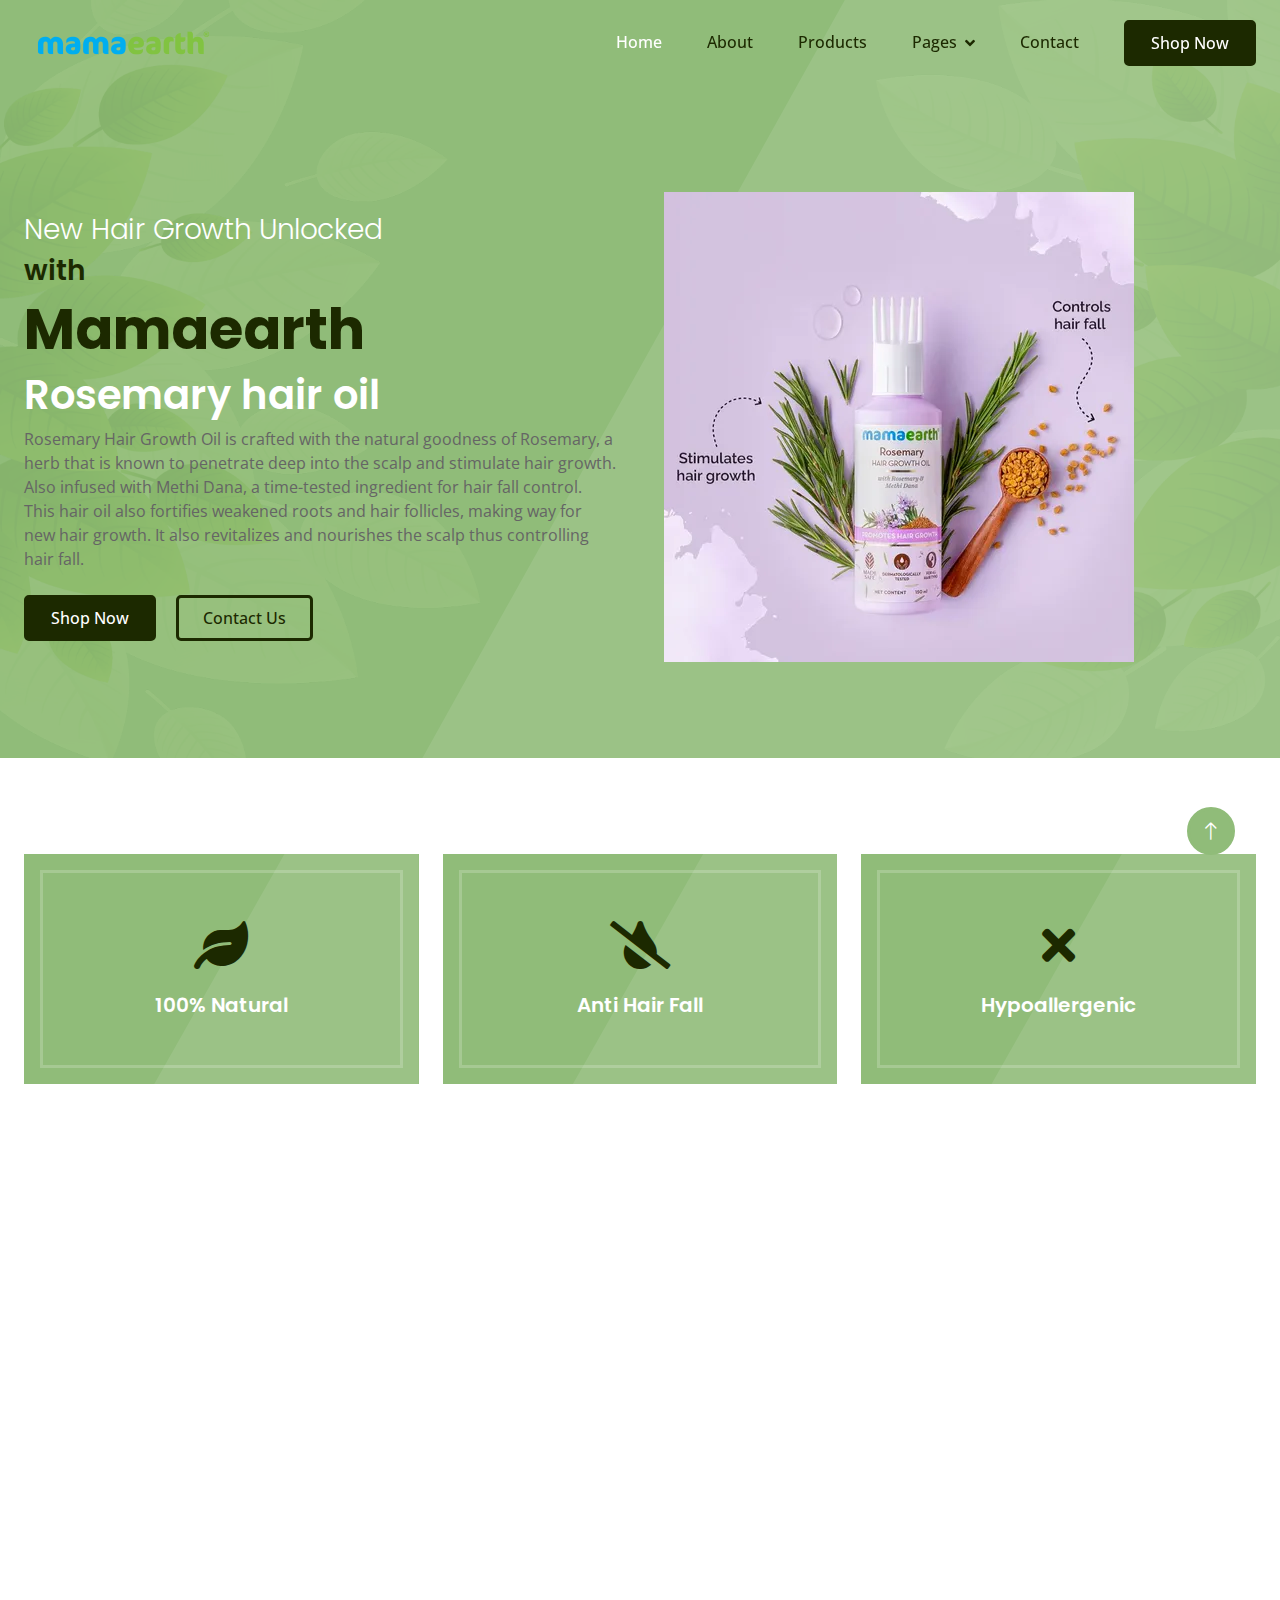
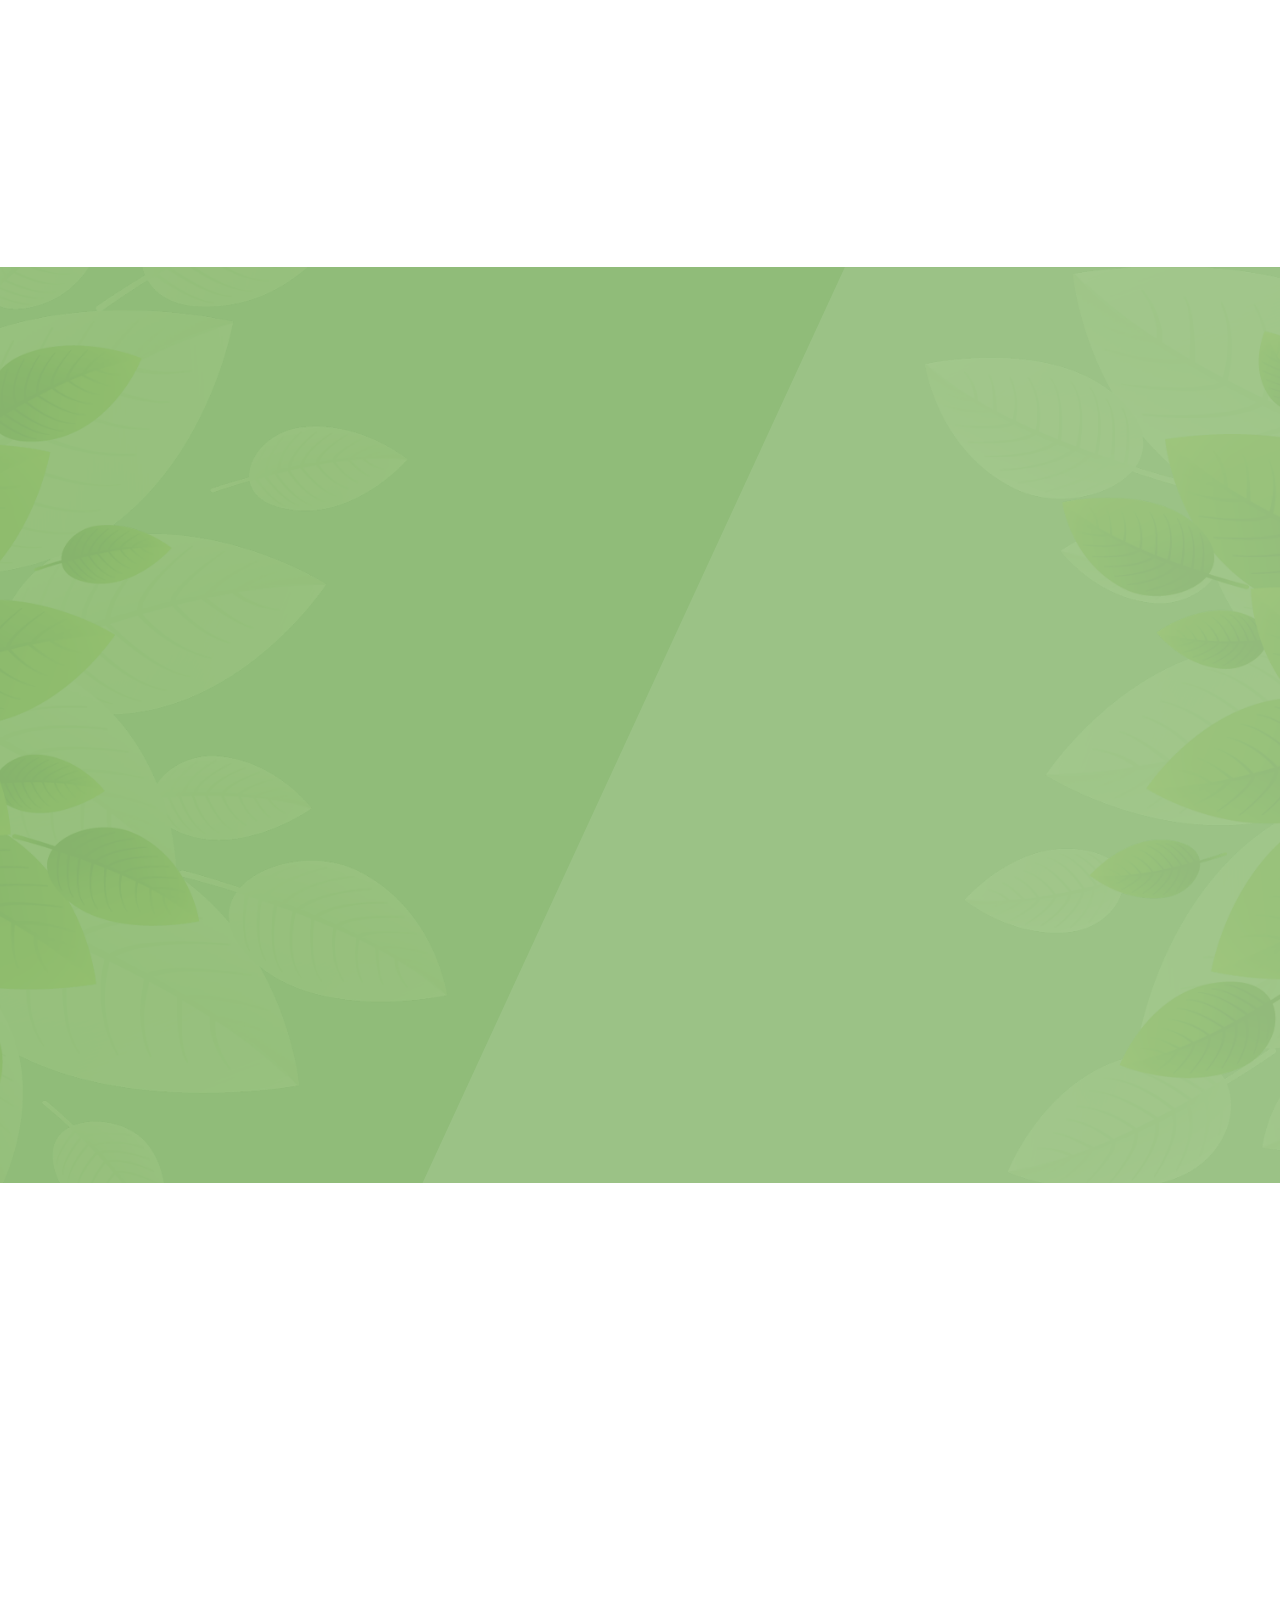
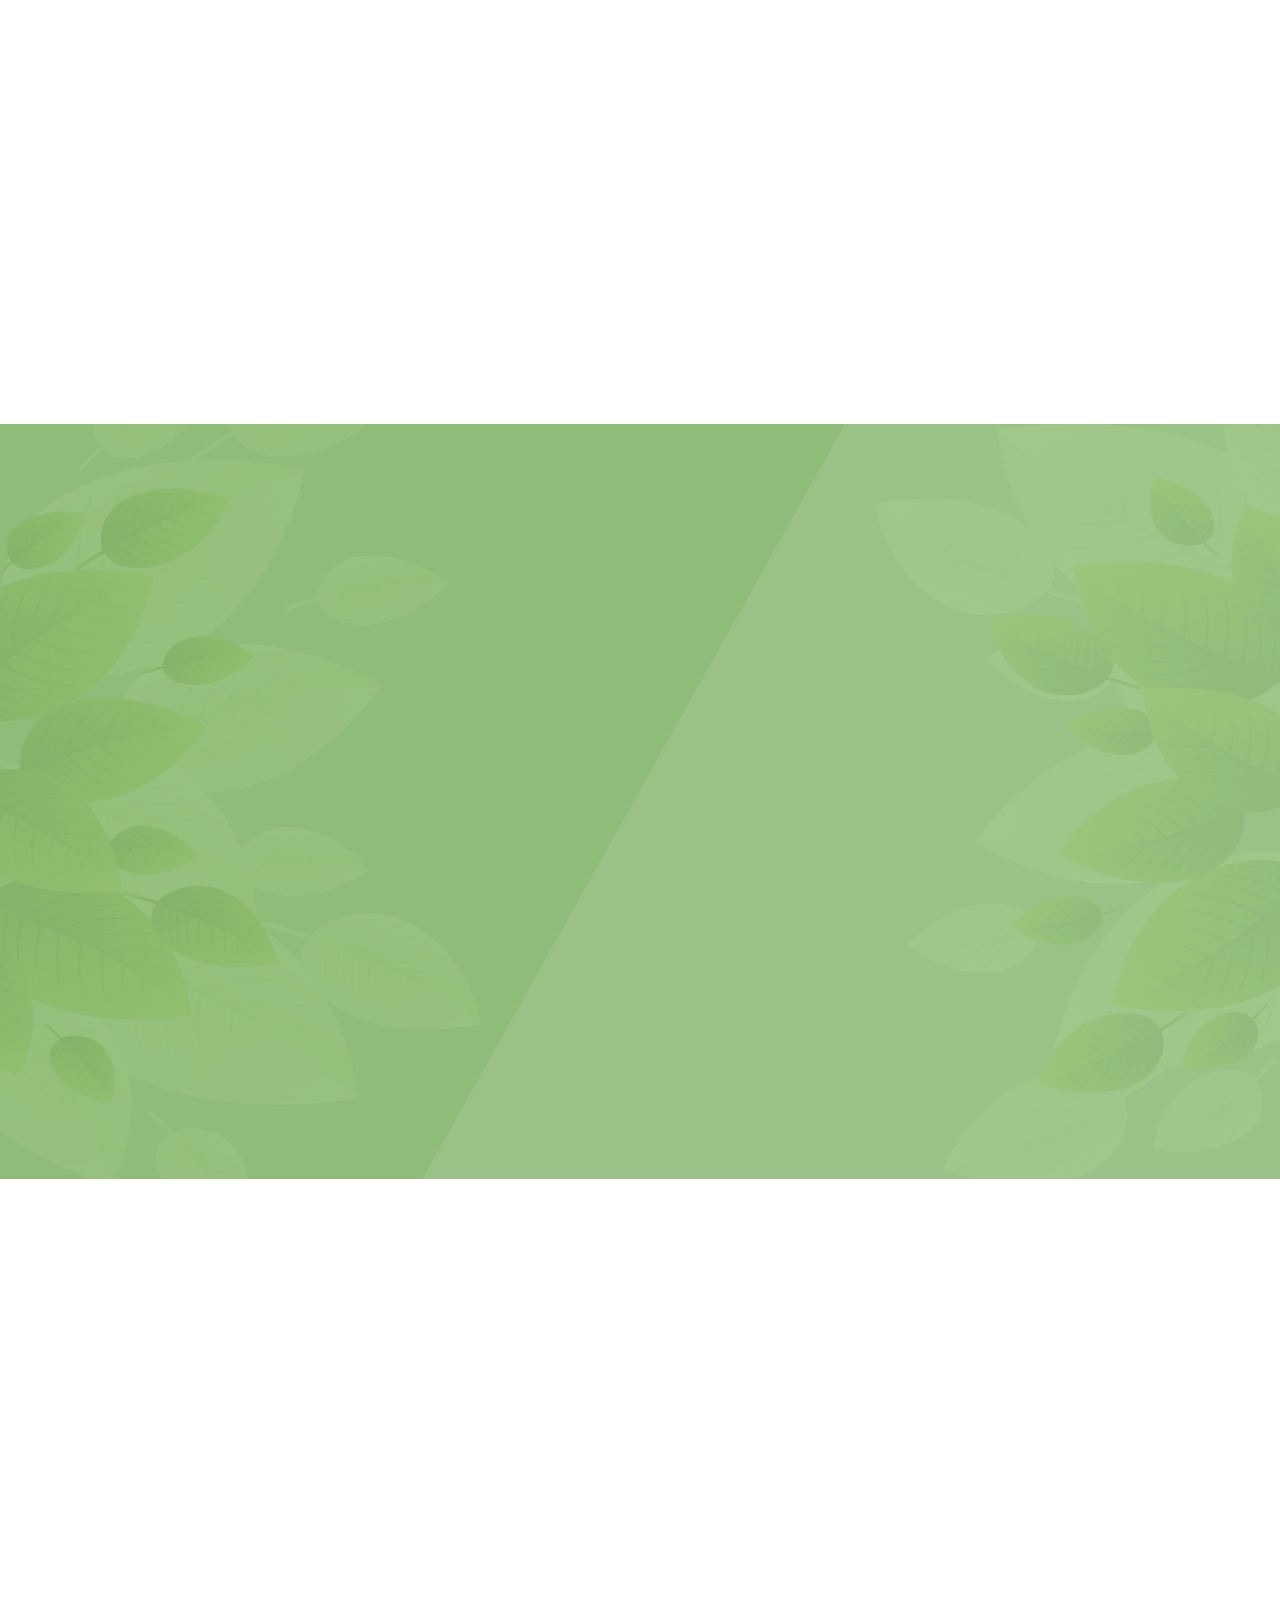
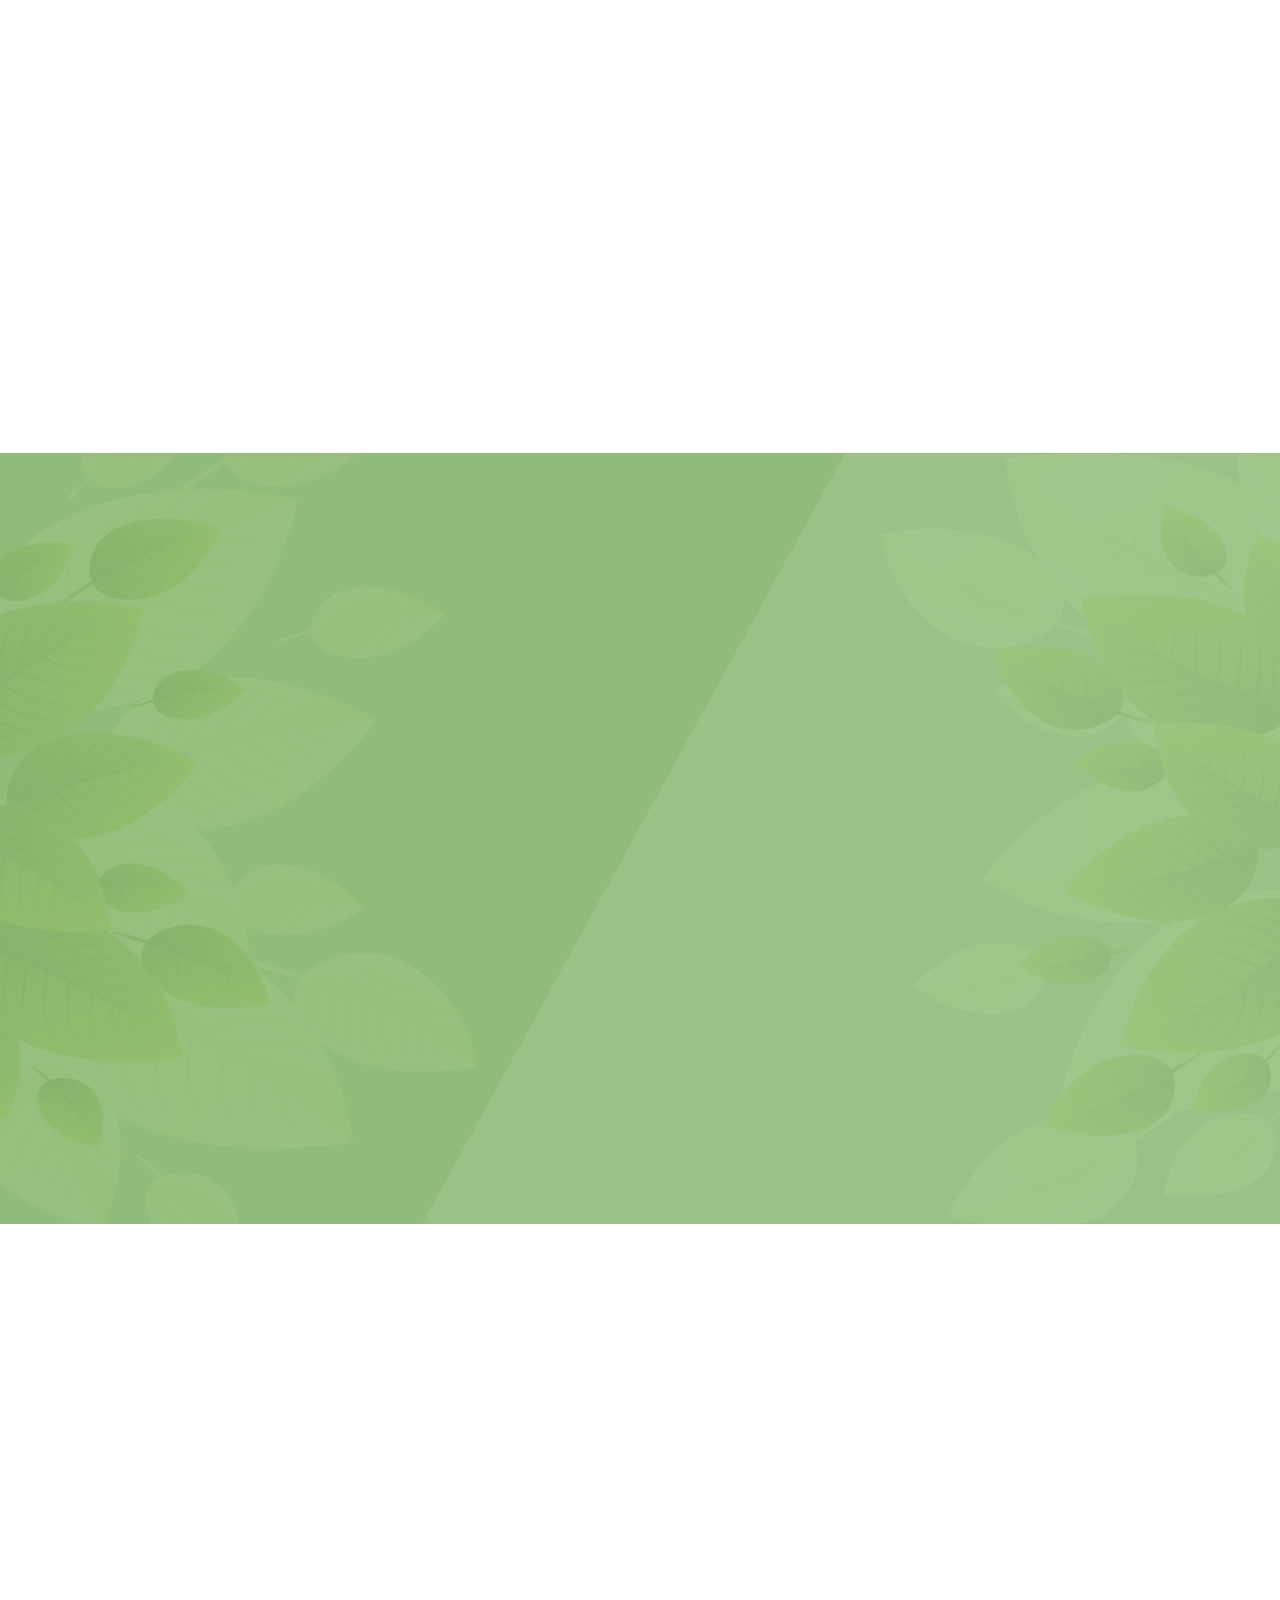
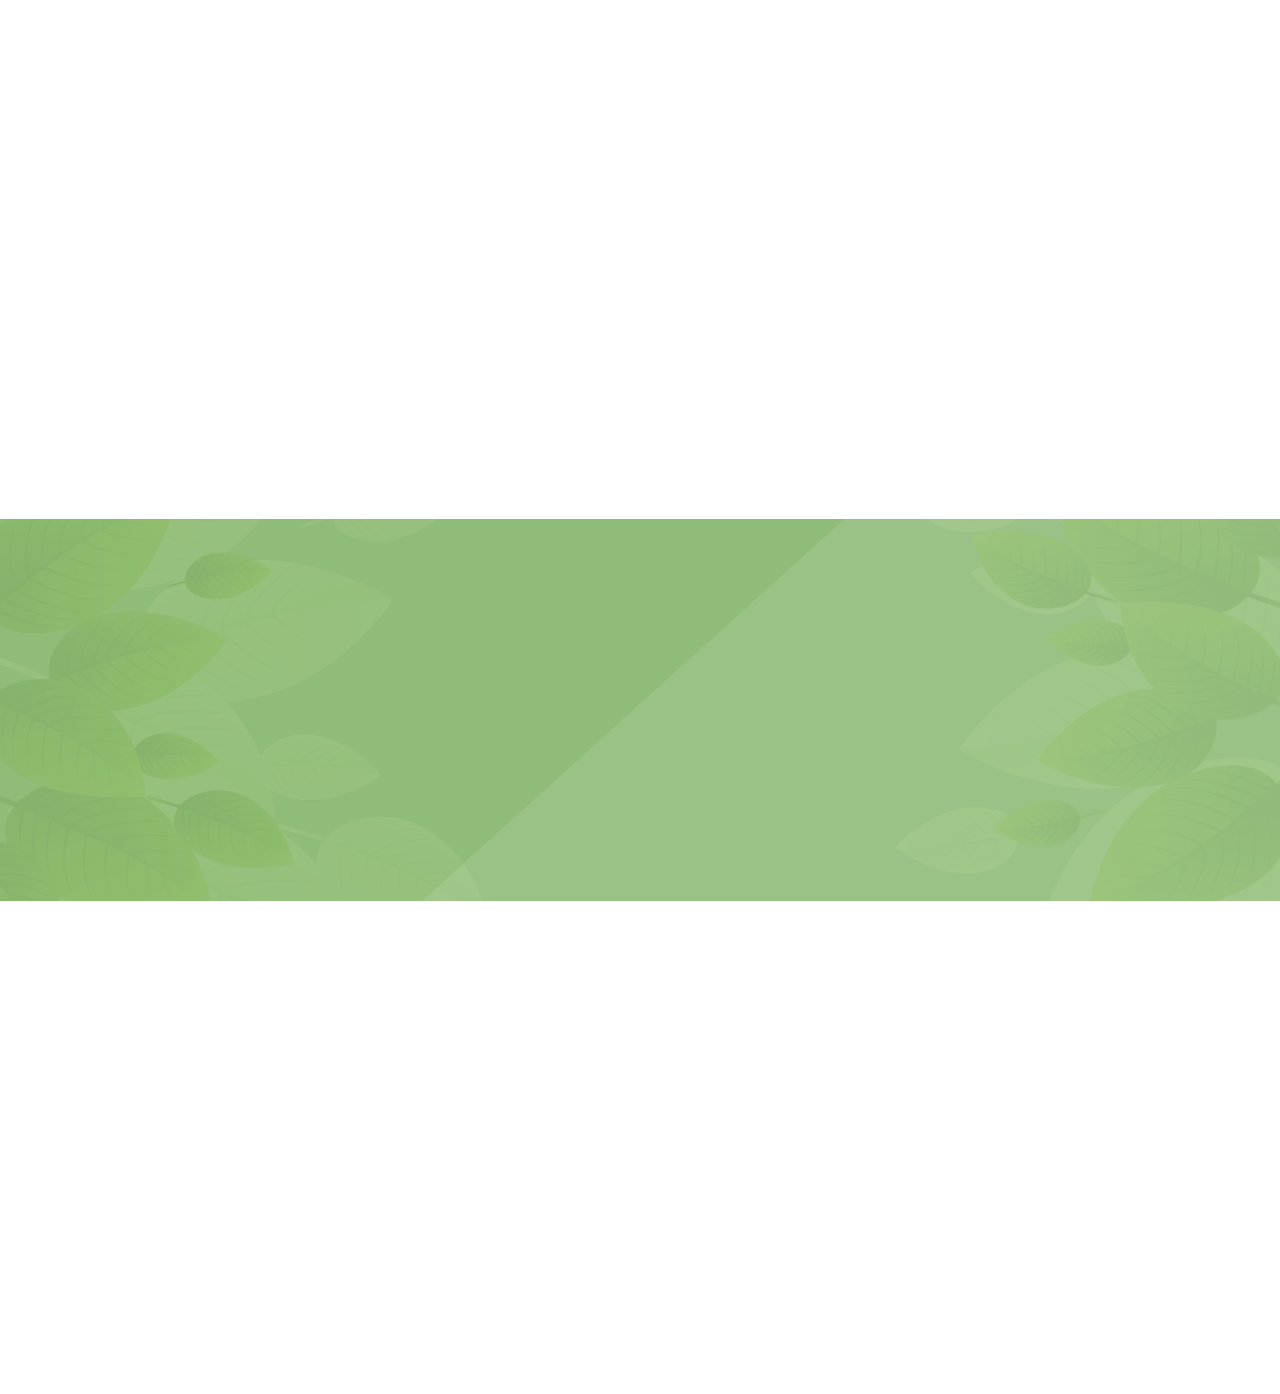
==== hairnic-1.0.0/index.html @ 04c2fad1 "work pending" ====
<!DOCTYPE html>
<html lang="en">

<head>
    <meta charset="utf-8">
    <title>Hairnic - Single Product Website Template</title>
    <meta content="width=device-width, initial-scale=1.0" name="viewport">
    <meta content="" name="keywords">
    <meta content="" name="description">

    <!-- Favicon -->
    <link href="img/favicon.ico" rel="icon">

    <!-- Google Web Fonts -->
    <link rel="preconnect" href="https://fonts.googleapis.com">
    <link rel="preconnect" href="https://fonts.gstatic.com" crossorigin>
    <link
        href="https://fonts.googleapis.com/css2?family=Open+Sans:wght@400;500&family=Poppins:wght@200;600;700&display=swap"
        rel="stylesheet">

    <!-- Icon Font Stylesheet -->
    <link href="https://cdnjs.cloudflare.com/ajax/libs/font-awesome/5.10.0/css/all.min.css" rel="stylesheet">
    <link href="https://cdn.jsdelivr.net/npm/bootstrap-icons@1.4.1/font/bootstrap-icons.css" rel="stylesheet">

    <!-- Libraries Stylesheet -->
    <link href="lib/animate/animate.min.css" rel="stylesheet">
    <link href="lib/owlcarousel/assets/owl.carousel.min.css" rel="stylesheet">

    <!-- Customized Bootstrap Stylesheet -->
    <link href="css/bootstrap.min.css" rel="stylesheet">

    <!-- Template Stylesheet -->
    <link href="css/style.css" rel="stylesheet">
</head>

<body>
    <!-- Spinner Start -->
    <div id="spinner"
        class="show bg-white position-fixed translate-middle w-100 vh-100 top-50 start-50 d-flex align-items-center justify-content-center">
        <div class="spinner-grow text-primary" style="width: 3rem; height: 3rem;" role="status">
            <span class="sr-only">Loading...</span>
        </div>
    </div>
    <!-- Spinner End -->


    <!-- Navbar Start -->
    <div class="container-fluid sticky-top">
        <div class="container">
            <nav class="navbar navbar-expand-lg  p-0">
                <a href="index.html" class="navbar-brand">
                    <img src="mamaearth.png" alt="">
                </a>
                <button type="button" class="navbar-toggler ms-auto me-0" data-bs-toggle="collapse"
                    data-bs-target="#navbarCollapse">
                    <span class="navbar-toggler-icon"></span>
                </button>
                <div class="collapse navbar-collapse" id="navbarCollapse">
                    <div class="navbar-nav ms-auto">
                        <a href="index.html" class="nav-item nav-link active">Home</a>
                        <a href="about.html" class="nav-item nav-link">About</a>
                        <a href="product.html" class="nav-item nav-link">Products</a>
                        <div class="nav-item dropdown">
                            <a href="#" class="nav-link dropdown-toggle" data-bs-toggle="dropdown">Pages</a>
                            <div class="dropdown-menu bg-light mt-2">
                                <a href="feature.html" class="dropdown-item">Features</a>
                                <a href="how-to-use.html" class="dropdown-item">How To Use</a>
                                <a href="testimonial.html" class="dropdown-item">Testimonial</a>
                                <a href="blog.html" class="dropdown-item">Blog Articles</a>
                                <a href="404.html" class="dropdown-item">404 Page</a>
                            </div>
                        </div>
                        <a href="contact.html" class="nav-item nav-link">Contact</a>
                    </div>
                    <a href="" class="btn btn-dark py-2 px-4 d-none d-lg-inline-block">Shop Now</a>
                </div>
            </nav>
        </div>
    </div>
    <!-- Navbar End -->


    <!-- Hero Start -->
    <div class="container-fluid bg-primary hero-header mb-5">
        <div class="container">
            <div class="row g-5 align-items-center">
                <div class="col-lg-6 text-center text-lg-start">
                    <h3 class="fw-light text-white animated slideInRight">New Hair Growth Unlocked</h3>
                    <h3>with</h3>
                    <h1 class="display-4 text-dark animated slideInRight">Mamaearth <span class="fw-light text-dark"></span> <br>  </h1>
                    <h1 class="text-white">Rosemary hair oil</h1>
                    <p class="text-secondary mb-4 animated slideInRight">Rosemary Hair Growth Oil is crafted with the natural goodness of Rosemary, a herb that is known to penetrate deep into the scalp and stimulate hair growth. Also infused with Methi Dana, a time-tested ingredient for hair fall control. This hair oil also fortifies weakened roots and hair follicles, making way for new hair growth. It also revitalizes and nourishes the scalp thus controlling hair fall.</p>
                    <a href="" class="btn btn-dark py-2 px-4 me-3 animated slideInRight">Shop Now</a>
                    <a href="" class="btn btn-outline-dark py-2 px-4 animated slideInRight">Contact Us</a>
                </div>
                <div class="col-lg-6">
                    <img class="img-fluid animated pulse infinite" src="me2.webp" alt="">
                </div>
            </div>
        </div>
    </div>
    <!-- Hero End -->


    <!-- Feature Start -->
    <div class="container-fluid py-5">
        <div class="container">
            <div class="row g-4">
                <div class="col-lg-4 wow fadeIn" data-wow-delay="0.1s">
                    <div class="feature-item position-relative bg-primary text-center p-3">
                        <div class="border py-5 px-3">
                            <i class="fa fa-leaf fa-3x text-dark mb-4"></i>
                            <h5 class="text-white mb-0">100% Natural</h5>
                        </div>
                    </div>
                </div>
                <div class="col-lg-4 wow fadeIn" data-wow-delay="0.3s">
                    <div class="feature-item position-relative bg-primary text-center p-3">
                        <div class="border py-5 px-3">
                            <i class="fa fa-tint-slash fa-3x text-dark mb-4"></i>
                            <h5 class="text-white mb-0">Anti Hair Fall</h5>
                        </div>
                    </div>
                </div>
                <div class="col-lg-4 wow fadeIn" data-wow-delay="0.5s">
                    <div class="feature-item position-relative bg-primary text-center p-3">
                        <div class="border py-5 px-3">
                            <i class="fa fa-times fa-3x text-dark mb-4"></i>
                            <h5 class="text-white mb-0">Hypoallergenic</h5>
                        </div>
                    </div>
                </div>
            </div>
        </div>
    </div>
    <!-- Feature End -->


    <!-- About Start -->
    <div class="container-fluid py-5">
        <div class="container">
            <div class="row g-5 align-items-center">
                <div class="col-lg-6 wow fadeIn" data-wow-delay="0.1s">
                    <img class="img-fluid animated pulse infinite" src="me3.webp">
                </div>
                <div class="col-lg-6 wow fadeIn" data-wow-delay="0.5s">
                    <h1 class="text-primary mb-4">Healthy Hair <span class="fw-light text-dark">Is A Symbol Of Our
                            Beauty</span></h1>
                    <p class="mb-4"> Meet <b>Mamaearth Rosemary Hair Growth Oil,</b>which promotes hair growth & strengthens weakened hair follicles, while also controlling hair fall.
                        Rosemary Hair Growth Oil is crafted with the natural goodness of Rosemary, a herb that is known to penetrate deep into the scalp and stimulate hair growth. Also infused with Methi Dana, a time-tested ingredient for hair fall control. <br> This hair oil also fortifies weakened roots and hair follicles, making way for new hair growth. It also revitalizes and nourishes the scalp thus controlling hair fall.
                        That’s not all, the Rosemary Hair Growth Oil also comes packed with Curry Leaves Bhringraj, two natural ingredients that are known to replenish your hair with essential nutrients such as proteins, amino acids, and antioxidants. 
                       </p>
                    <p class="mb-4">The result? Enhanced hair growth and a fuller hairline in no time!</p>
                    <p class="mb-4">The best part? This hair oil is also Made Safe Certified which means it is free of toxins or harmful chemicals</p>
                    <a class="btn btn-primary py-2 px-4" href="">Shop Now</a>
                </div>
            </div>
        </div>
    </div>
    <!-- About End -->


    <!-- Deal Start -->
    <div class="container-fluid deal bg-primary my-5 py-5">
        <div class="container py-5">
            <div class="row g-5 align-items-center">
                <div class="col-lg-6 wow fadeIn" data-wow-delay="0.1s">
                    <img class="img-fluid animated pulse infinite" src="mecombo.avif">
                </div>
                <div class="col-lg-6 wow fadeIn" data-wow-delay="0.5s">
                    <div class="bg-white text-center p-4">
                        <div class="border p-4">
                            <p class="mb-2">Natural & Organic Shampoo</p>
                            <h2 class="fw-bold text-uppercase mb-4">Deals of the Day<br> Combo Offer</h2>
                            <h1 class="display-4 text-primary mb-4">₹684</h1>
                            <h5>Rosemary Anti-hairfall shampoo and Rosemary hair growth oil</h5>
                            <p class="mb-4"> Meet Mamaearth Rosemary Hair Growth Combo which helps stimulate hair growth & strengthens weakened hair follicles, while also controlling hair fall. Crafted with the natural goodness of Rosemary, a herb that is known to penetrate deep into the scalp and stimulate hair growth, this combo helps regrow hair naturally.  Also infused with Methi Dana, a time-tested ingredient for hair fall control, this combo also fortifies weakened roots and hair follicles, keeping hair fall in check.This combo is also Made Safe Certified which means it is free of toxins or harmful chemicals.</p>
                            <div class="row g-0 cdt mb-4">
                                <div class="col-3">
                                    <h1 class="display-6" id="cdt-days"></h1>
                                </div>
                                <div class="col-3">
                                    <h1 class="display-6" id="cdt-hours"></h1>
                                </div>
                                <div class="col-3">
                                    <h1 class="display-6" id="cdt-minutes"></h1>
                                </div>
                                <div class="col-3">
                                    <h1 class="display-6" id="cdt-seconds"></h1>
                                </div>
                            </div>
                            <a class="btn btn-primary py-2 px-4" href="">Shop Now</a>
                        </div>
                    </div>
                </div>
            </div>
        </div>
    </div>
    <!-- Deal End -->


    <!-- Feature Start -->
    <div class="container-fluid py-5">
        <div class="container">
            <div class="mx-auto text-center wow fadeIn" data-wow-delay="0.1s" style="max-width: 600px;">
                <h1 class="text-primary mb-3"><span class="fw-light text-dark">Best Benefits Of Our</span> Products</h1>
                <p class="mb-5">
                    Mamaearth has a diverse range of toxin-free skin and hair care products to incorporate skincare into your daily routine. We believe in delivering products which are gentle as well as hardworking. In this attempt, we make sure we use the best available ingredients (natural, plant-based or manmade) which are both certified safe as well as efficacious in getting the job done..</p>
            </div>
            <div class="row g-4 align-items-center">
                <div class="col-lg-4 wow fadeIn" data-wow-delay="0.3s">
                    <div class="row g-5">
                        <div class="col-12 d-flex">
                            <div class="btn-square rounded-circle border flex-shrink-0"
                                style="width: 80px; height: 80px;">
                                <i class="fa fa-check fa-2x text-primary"></i>
                            </div>
                            <div class="ps-3">
                                <h5>Natural & Organic</h5>
                                <hr class="w-25 bg-primary my-2">
                                <span> we make sure we use the best available ingredients (natural, plant-based or manmade).</span>
                            </div>
                        </div>
                        <div class="col-12 d-flex">
                            <div class="btn-square rounded-circle border flex-shrink-0"
                                style="width: 80px; height: 80px;">
                                <i class="fa fa-check fa-2x text-primary"></i>
                            </div>
                            <div class="ps-3">
                                <h5>Safety</h5>
                                <hr class="w-25 bg-primary my-2">
                                <span>We have a stringent set of super safe standards which you can read about in detail here.</span>
                            </div>
                        </div>
                        <div class="col-12 d-flex">
                            <div class="btn-square rounded-circle border flex-shrink-0"
                                style="width: 80px; height: 80px;">
                                <i class="fa fa-check fa-2x text-primary"></i>
                            </div>
                            <div class="ps-3">
                                <h5>Honesty</h5>
                                <hr class="w-25 bg-primary my-2">
                                <span>Mamaearth, products evolve with an honest and transparent system.</span>
                            </div>
                        </div>
                    </div>
                </div>
                <div class="col-lg-4 wow fadeIn" data-wow-delay="0.1s">
                    <img class="img-fluid animated pulse infinite" src="l2y7ze8p669mr385bfsrnhx5evuk.jpeg">
                </div>
                <div class="col-lg-4 wow fadeIn" data-wow-delay="0.5s">
                    <div class="row g-5">
                        <div class="col-12 d-flex">
                            <div class="btn-square rounded-circle border flex-shrink-0"
                                style="width: 80px; height: 80px;">
                                <i class="fa fa-check fa-2x text-primary"></i>
                            </div>
                            <div class="ps-3">
                                <h5>No Internal Side Effect</h5>
                                <hr class="w-25 bg-primary my-2">
                                <span>We make sure, our products go through all the required tests and meet the safety.</span>
                            </div>
                        </div>
                        <div class="col-12 d-flex">
                            <div class="btn-square rounded-circle border flex-shrink-0"
                                style="width: 80px; height: 80px;">
                                <i class="fa fa-check fa-2x text-primary"></i>
                            </div>
                            <div class="ps-3">
                                <h5>No Skin Irritation</h5>
                                <hr class="w-25 bg-primary my-2">
                    
                            </div>
                        </div>
                        <div class="col-12 d-flex">
                            <div class="btn-square rounded-circle border flex-shrink-0"
                                style="width: 80px; height: 80px;">
                                <i class="fa fa-check fa-2x text-primary"></i>
                            </div>
                            <div class="ps-3">
                                <h5>No Artificial Smell</h5>
                                <hr class="w-25 bg-primary my-2">
                                <span> we make sure we use the best available ingredients (natural, plant-based or manmade)</span>
                            </div>
                        </div>
                    </div>
                </div>
            </div>
        </div>
    </div>
    <!-- Feature End -->


    <!-- How To Use Start -->
    <div class="container-fluid how-to-use bg-primary my-5 py-5">
        <div class="container text-white py-5">
            <div class="mx-auto text-center wow fadeIn" data-wow-delay="0.1s" style="max-width: 600px;">
                <h1 class="text-white mb-3"><span class="fw-light text-dark" >We Plant Goodness
                    </span> <br> 509491

                    <span class="fw-light text-dark"><br> Every time you buy from us,
                        we plant more trees</span></h1>
                <p class="mb-5">Small good actions leads to big changes.
                    Choose goodness by ordering from the mamaearth app or website
                    and we will plant a tree for you.</p>
            </div>
            <div class="row g-5">
                <div class="col-lg-4 text-center wow fadeIn" data-wow-delay="0.1s">
                    <div class="btn-square rounded-circle border mx-auto mb-4" style="width: 120px; height: 120px;">
                        <i class="fa fa-home fa-3x text-dark"></i>
                    </div>
                    <h5 class="text-white">Wash Hair With Water</h5>
                    <hr class="w-25 bg-light my-2 mx-auto">
                    <span>Lorem ipsum dolor sit amet, consectetur adipiscing elit. Duis aliquet, erat non malesuada consequat.</span>
                </div>
                <div class="col-lg-4 text-center wow fadeIn" data-wow-delay="0.3s">
                    <div class="btn-square rounded-circle border mx-auto mb-4" style="width: 120px; height: 120px;">
                        <i class="fa fa-home fa-3x text-dark"></i>
                    </div>
                    <h5 class="text-white">Apply Shampoo On Hair</h5>
                    <hr class="w-25 bg-light my-2 mx-auto">
                    <span>Lorem ipsum dolor sit amet, consectetur adipiscing elit. Duis aliquet, erat non malesuada consequat.</span>
                </div>
                <div class="col-lg-4 text-center wow fadeIn" data-wow-delay="0.5s">
                    <div class="btn-square rounded-circle border mx-auto mb-4" style="width: 120px; height: 120px;">
                        <i class="fa fa-home fa-3x text-dark"></i>
                    </div>
                    <h5 class="text-white">Wait 5 Mins And Wash</h5>
                    <hr class="w-25 bg-light my-2 mx-auto">
                    <span>Lorem ipsum dolor sit amet, consectetur adipiscing elit. Duis aliquet, erat non malesuada consequat.</span>
                </div>
            </div>
        </div>
    </div>
    <!-- How To Use End -->


    <!-- Product Start -->
    <div class="container-fluid py-5">
        <div class="container">
            <div class="mx-auto text-center wow fadeIn" data-wow-delay="0.1s" style="max-width: 600px;">
                <h1 class="text-primary mb-3"><span class="fw-light text-dark">Our Natural</span> Hair Products</h1>
                <p class="mb-5">Lorem ipsum dolor sit amet, consectetur adipiscing elit. Duis aliquet, erat non malesuada consequat, nibh erat tempus risus.</p>
            </div>
            <div class="row g-4">
                <div class="col-md-6 col-lg-3 wow fadeIn" data-wow-delay="0.1s">
                    <div class="product-item text-center border h-100 p-4">
                        <img class="img-fluid mb-4" src="img/product-1.png" alt="">
                        <div class="mb-2">
                            <small class="fa fa-star text-primary"></small>
                            <small class="fa fa-star text-primary"></small>
                            <small class="fa fa-star text-primary"></small>
                            <small class="fa fa-star text-primary"></small>
                            <small class="fa fa-star text-primary"></small>
                            <small>(99)</small>
                        </div>
                        <a href="" class="h6 d-inline-block mb-2">Hair Shining Shampoo</a>
                        <h5 class="text-primary mb-3">$99.99</h5>
                        <a href="" class="btn btn-outline-primary px-3">Add To Cart</a>
                    </div>
                </div>
                <div class="col-md-6 col-lg-3 wow fadeIn" data-wow-delay="0.3s">
                    <div class="product-item text-center border h-100 p-4">
                        <img class="img-fluid mb-4" src="img/product-2.png" alt="">
                        <div class="mb-2">
                            <small class="fa fa-star text-primary"></small>
                            <small class="fa fa-star text-primary"></small>
                            <small class="fa fa-star text-primary"></small>
                            <small class="fa fa-star text-primary"></small>
                            <small class="fa fa-star text-primary"></small>
                            <small>(99)</small>
                        </div>
                        <a href="" class="h6 d-inline-block mb-2">Anti-dandruff Shampoo</a>
                        <h5 class="text-primary mb-3">$99.99</h5>
                        <a href="" class="btn btn-outline-primary px-3">Add To Cart</a>
                    </div>
                </div>
                <div class="col-md-6 col-lg-3 wow fadeIn" data-wow-delay="0.5s">
                    <div class="product-item text-center border h-100 p-4">
                        <img class="img-fluid mb-4" src="img/product-1.png" alt="">
                        <div class="mb-2">
                            <small class="fa fa-star text-primary"></small>
                            <small class="fa fa-star text-primary"></small>
                            <small class="fa fa-star text-primary"></small>
                            <small class="fa fa-star text-primary"></small>
                            <small class="fa fa-star text-primary"></small>
                            <small>(99)</small>
                        </div>
                        <a href="" class="h6 d-inline-block mb-2">Anti Hair Fall Shampoo</a>
                        <h5 class="text-primary mb-3">$99.99</h5>
                        <a href="" class="btn btn-outline-primary px-3">Add To Cart</a>
                    </div>
                </div>
                <div class="col-md-6 col-lg-3 wow fadeIn" data-wow-delay="0.7s">
                    <div class="product-item text-center border h-100 p-4">
                        <img class="img-fluid mb-4" src="img/product-2.png" alt="">
                        <div class="mb-2">
                            <small class="fa fa-star text-primary"></small>
                            <small class="fa fa-star text-primary"></small>
                            <small class="fa fa-star text-primary"></small>
                            <small class="fa fa-star text-primary"></small>
                            <small class="fa fa-star text-primary"></small>
                            <small>(99)</small>
                        </div>
                        <a href="" class="h6 d-inline-block mb-2">Hair Growing Shampoo</a>
                        <h5 class="text-primary mb-3">$99.99</h5>
                        <a href="" class="btn btn-outline-primary px-3">Add To Cart</a>
                    </div>
                </div>
            </div>
        </div>
    </div>
    <!-- Product End -->


    <!-- Testimonial Start -->
    <div class="container-fluid testimonial bg-primary my-5 py-5">
        <div class="container text-white py-5">
            <div class="mx-auto text-center wow fadeIn" data-wow-delay="0.1s" style="max-width: 600px;">
                <h1 class="text-white mb-3">Our Customer Said <span class="fw-light text-dark">About Our Natural Shampoo</span></h1>
                <p class="mb-5">Lorem ipsum dolor sit amet, consectetur adipiscing elit. Duis aliquet, erat non malesuada consequat, nibh erat tempus risus.</p>
            </div>
            <div class="row justify-content-center">
                <div class="col-lg-8">
                    <div class="owl-carousel testimonial-carousel wow fadeIn" data-wow-delay="0.1s">
                        <div class="testimonial-item text-center" data-dot="1">
                            <img class="img-fluid border p-2" src="img/testimonial-1.jpg" alt="">
                            <h5 class="fw-light lh-base text-white">Lorem ipsum dolor sit amet, consectetur adipiscing elit. Duis aliquet, erat non malesuada consequat, nibh erat tempus risus, vitae porttitor purus nisl vitae purus. Praesent tristique odio ut rutrum pellentesque. Fusce eget molestie est, at rutrum est. Nullam scelerisque libero nunc, vitae ullamcorper elit volutpat ut.</h5>
                            <h5 class="mb-1">Client Name</h5>
                            <h6 class="fw-light text-white fst-italic mb-0">Profession</h6>
                        </div>
                        <div class="testimonial-item text-center" data-dot="2">
                            <img class="img-fluid border p-2" src="img/testimonial-2.jpg" alt="">
                            <h5 class="fw-light lh-base text-white">Lorem ipsum dolor sit amet, consectetur adipiscing elit. Duis aliquet, erat non malesuada consequat, nibh erat tempus risus, vitae porttitor purus nisl vitae purus. Praesent tristique odio ut rutrum pellentesque. Fusce eget molestie est, at rutrum est. Nullam scelerisque libero nunc, vitae ullamcorper elit volutpat ut.</h5>
                            <h5 class="mb-1">Client Name</h5>
                            <h6 class="fw-light text-white fst-italic mb-0">Profession</h6>
                        </div>
                        <div class="testimonial-item text-center" data-dot="3">
                            <img class="img-fluid border p-2" src="img/testimonial-3.jpg" alt="">
                            <h5 class="fw-light lh-base text-white">Lorem ipsum dolor sit amet, consectetur adipiscing elit. Duis aliquet, erat non malesuada consequat, nibh erat tempus risus, vitae porttitor purus nisl vitae purus. Praesent tristique odio ut rutrum pellentesque. Fusce eget molestie est, at rutrum est. Nullam scelerisque libero nunc, vitae ullamcorper elit volutpat ut.</h5>
                            <h5 class="mb-1">Client Name</h5>
                            <h6 class="fw-light text-white fst-italic mb-0">Profession</h6>
                        </div>
                    </div>
                </div>
            </div>
        </div>
    </div>
    <!-- Testimonial End -->


    <!-- Blog Start -->
    <div class="container-fluid py-5">
        <div class="container">
            <div class="mx-auto text-center wow fadeIn" data-wow-delay="0.1s" style="max-width: 600px;">
                <h1 class="text-primary mb-3"><span class="fw-light text-dark">From Our</span> Blog Articles</h1>
                <p class="mb-5">Lorem ipsum dolor sit amet, consectetur adipiscing elit. Duis aliquet, erat non malesuada consequat, nibh erat tempus risus.</p>
            </div>
            <div class="row g-4">
                <div class="col-md-6 col-lg-4 wow fadeIn" data-wow-delay="0.1s">
                    <div class="blog-item border h-100 p-4">
                        <img class="img-fluid mb-4" src="img/blog-1.jpg" alt="">
                        <a href="" class="h5 lh-base d-inline-block">Foods that are good for your hair growing</a>
                        <div class="d-flex text-black-50 mb-2">
                            <div class="pe-3">
                                <small class="fa fa-eye me-1"></small>
                                <small>9999 Views</small>
                            </div>
                            <div class="pe-3">
                                <small class="fa fa-comments me-1"></small>
                                <small>9999 Comments</small>
                            </div>
                        </div>
                        <p class="mb-4">Lorem ipsum dolor sit amet, consectetur adipiscing elit. Duis aliquet, erat non malesuada consequat.</p>
                        <a href="" class="btn btn-outline-primary px-3">Read More</a>
                    </div>
                </div>
                <div class="col-md-6 col-lg-4 wow fadeIn" data-wow-delay="0.3s">
                    <div class="blog-item border h-100 p-4">
                        <img class="img-fluid mb-4" src="img/blog-2.jpg" alt="">
                        <a href="" class="h5 lh-base d-inline-block">How to take care of hair naturally</a>
                        <div class="d-flex text-black-50 mb-2">
                            <div class="pe-3">
                                <small class="fa fa-eye me-1"></small>
                                <small>9999 Views</small>
                            </div>
                            <div class="pe-3">
                                <small class="fa fa-comments me-1"></small>
                                <small>9999 Comments</small>
                            </div>
                        </div>
                        <p class="mb-4">Lorem ipsum dolor sit amet, consectetur adipiscing elit. Duis aliquet, erat non malesuada consequat.</p>
                        <a href="" class="btn btn-outline-primary px-3">Read More</a>
                    </div>
                </div>
                <div class="col-md-6 col-lg-4 wow fadeIn" data-wow-delay="0.5s">
                    <div class="blog-item border h-100 p-4">
                        <img class="img-fluid mb-4" src="img/blog-3.jpg" alt="">
                        <a href="" class="h5 lh-base d-inline-block">How to use our natural & organic shampoo</a>
                        <div class="d-flex text-black-50 mb-2">
                            <div class="pe-3">
                                <small class="fa fa-eye me-1"></small>
                                <small>9999 Views</small>
                            </div>
                            <div class="pe-3">
                                <small class="fa fa-comments me-1"></small>
                                <small>9999 Comments</small>
                            </div>
                        </div>
                        <p class="mb-4">Lorem ipsum dolor sit amet, consectetur adipiscing elit. Duis aliquet, erat non malesuada consequat.</p>
                        <a href="" class="btn btn-outline-primary px-3">Read More</a>
                    </div>
                </div>
            </div>
        </div>
    </div>
    <!-- Blog End -->


    <!-- Newsletter Start -->
    <div class="container-fluid newsletter bg-primary py-5 my-5">
        <div class="container py-5">
            <div class="mx-auto text-center wow fadeIn" data-wow-delay="0.1s" style="max-width: 600px;">
                <h1 class="text-white mb-3"><span class="fw-light text-dark">Let's Subscribe</span> The Newsletter</h1>
                <p class="text-white mb-4">Subscribe now to get 30% discount on any of our products</p>
            </div>
            <div class="row justify-content-center">
                <div class="col-md-7 wow fadeIn" data-wow-delay="0.5s">
                    <div class="position-relative w-100 mt-3 mb-2">
                        <input class="form-control w-100 py-4 ps-4 pe-5" type="text" placeholder="Enter Your Email"
                            style="height: 48px;">
                        <button type="button" class="btn shadow-none position-absolute top-0 end-0 mt-1 me-2"><i
                                class="fa fa-paper-plane text-white fs-4"></i></button>
                    </div>
                </div>
            </div>
        </div>
    </div>
    <!-- Newsletter End -->


    <!-- Footer Start -->
    <div class="container-fluid bg-white footer">
        <div class="container py-5">
            <div class="row g-5">
                <div class="col-md-6 col-lg-3 wow fadeIn" data-wow-delay="0.1s">
                    <a href="index.html" class="d-inline-block mb-3">
                        <h1 class="text-primary">Hairnic</h1>
                    </a>
                    <p class="mb-0">Lorem ipsum dolor sit amet, consectetur adipiscing elit. Duis aliquet, erat non malesuada consequat, nibh erat tempus risus, vitae porttitor purus nisl vitae purus.</p>
                </div>
                <div class="col-md-6 col-lg-3 wow fadeIn" data-wow-delay="0.3s">
                    <h5 class="mb-4">Get In Touch</h5>
                    <p><i class="fa fa-map-marker-alt me-3"></i>123 Street, New York, USA</p>
                    <p><i class="fa fa-phone-alt me-3"></i>+012 345 67890</p>
                    <p><i class="fa fa-envelope me-3"></i>info@example.com</p>
                    <div class="d-flex pt-2">
                        <a class="btn btn-square btn-outline-primary me-1" href=""><i class="fab fa-twitter"></i></a>
                        <a class="btn btn-square btn-outline-primary me-1" href=""><i class="fab fa-facebook-f"></i></a>
                        <a class="btn btn-square btn-outline-primary me-1" href=""><i class="fab fa-instagram"></i></a>
                        <a class="btn btn-square btn-outline-primary me-1" href=""><i
                                class="fab fa-linkedin-in"></i></a>
                    </div>
                </div>
                <div class="col-md-6 col-lg-3 wow fadeIn" data-wow-delay="0.5s">
                    <h5 class="mb-4">Our Products</h5>
                    <a class="btn btn-link" href="">Hair Shining Shampoo</a>
                    <a class="btn btn-link" href="">Anti-dandruff Shampoo</a>
                    <a class="btn btn-link" href="">Anti Hair Fall Shampoo</a>
                    <a class="btn btn-link" href="">Hair Growing Shampoo</a>
                    <a class="btn btn-link" href="">Anti smell Shampoo</a>
                </div>
                <div class="col-md-6 col-lg-3 wow fadeIn" data-wow-delay="0.7s">
                    <h5 class="mb-4">Popular Link</h5>
                    <a class="btn btn-link" href="">About Us</a>
                    <a class="btn btn-link" href="">Contact Us</a>
                    <a class="btn btn-link" href="">Privacy Policy</a>
                    <a class="btn btn-link" href="">Terms & Condition</a>
                    <a class="btn btn-link" href="">Career</a>
                </div>
            </div>
        </div>
        <div class="container wow fadeIn" data-wow-delay="0.1s">
            <div class="copyright">
                <div class="row">
                    <div class="col-md-6 text-center text-md-start mb-3 mb-md-0">
                        &copy; <a class="border-bottom" href="#">Your Site Name</a>, All Right Reserved.

                        <!--/*** This template is free as long as you keep the footer author’s credit link/attribution link/backlink. If you'd like to use the template without the footer author’s credit link/attribution link/backlink, you can purchase the Credit Removal License from "https://htmlcodex.com/credit-removal". Thank you for your support. ***/-->
                        Designed By <a class="border-bottom" href="https://htmlcodex.com">HTML Codex</a> Distributed by <a href="https://themewagon.com">ThemeWagon</a>
                    </div>
                    <div class="col-md-6 text-center text-md-end">
                        <div class="footer-menu">
                            <a href="">Home</a>
                            <a href="">Cookies</a>
                            <a href="">Help</a>
                            <a href="">FAQs</a>
                        </div>
                    </div>
                </div>
            </div>
        </div>
    </div>
    <!-- Footer End -->


    <!-- Back to Top -->
    <a href="#" class="btn btn-lg btn-primary btn-lg-square back-to-top"><i class="bi bi-arrow-up"></i></a>


    <!-- JavaScript Libraries -->
    <script src="https://ajax.googleapis.com/ajax/libs/jquery/3.6.1/jquery.min.js"></script>
    <script src="https://cdn.jsdelivr.net/npm/bootstrap@5.0.0/dist/js/bootstrap.bundle.min.js"></script>
    <script src="lib/wow/wow.min.js"></script>
    <script src="lib/easing/easing.min.js"></script>
    <script src="lib/waypoints/waypoints.min.js"></script>
    <script src="lib/owlcarousel/owl.carousel.min.js"></script>

    <!-- Template Javascript -->
    <script src="js/main.js"></script>
</body>

</html>
---- hairnic-1.0.0/css/style.css ----
/********** Template CSS **********/
/*** Spinner ***/
#spinner {
    opacity: 0;
    visibility: hidden;
    transition: opacity .5s ease-out, visibility 0s linear .5s;
    z-index: 99999;
}

#spinner.show {
    transition: opacity .5s ease-out, visibility 0s linear 0s;
    visibility: visible;
    opacity: 1;
}

.back-to-top {
    position: fixed;
    display: none;
    right: 45px;
    bottom: 45px;
    z-index: 99;
}

img.animated.pulse {
    animation-duration: 5s;
}

/*** Button ***/
.btn {
    font-weight: 500;
    transition: .5s;
}

.btn.btn-primary {
    color: var(--bs-white);
}

.btn-square {
    width: 38px;
    height: 38px;
}

.btn-sm-square {
    width: 32px;
    height: 32px;
}

.btn-lg-square {
    width: 48px;
    height: 48px;
}

.btn-square,
.btn-sm-square,
.btn-lg-square {
    padding: 0;
    display: flex;
    align-items: center;
    justify-content: center;
    font-weight: normal;
    border-radius: 50px;
}


/*** Navbar ***/
.sticky-top {
    top: -150px;
    transition: .5s;
}

.navbar {
    padding: 11px 0 !important;
    height: 85px;
}

.navbar .navbar-nav .nav-link {
    margin-right: 45px;
    padding: 0;
    color: var(--bs-dark);
    font-weight: 500;
    transition: .5s;
    outline: none;
}

.navbar .navbar-nav .nav-link:hover,
.navbar .navbar-nav .nav-link.active {
    color: var(--bs-white);
}

.navbar .dropdown-toggle::after {
    border: none;
    content: "\f107";
    font-family: "Font Awesome 5 Free";
    font-weight: 900;
    vertical-align: middle;
    margin-left: 8px;
}

@media (max-width: 991.98px) {
    .navbar .navbar-nav {
        padding: 0 15px;
        background: var(--bs-primary);
    }

    .navbar .navbar-nav .nav-link  {
        margin-right: 0;
        padding: 10px 0;
    }
}

@media (min-width: 992px) {
    .navbar .nav-item .dropdown-menu {
        display: block;
        border: none;
        margin-top: 0;
        top: 150%;
        opacity: 0;
        visibility: hidden;
        transition: .5s;
    }

    .navbar .nav-item:hover .dropdown-menu {
        top: 100%;
        visibility: visible;
        transition: .5s;
        opacity: 1;
    }
}


/*** Hero Header ***/
.hero-header {
    position: relative;
    margin-top: -85px;
    padding-top: 12rem;
    padding-bottom: 6rem;
    background: url(../img/bg.png) center center no-repeat;
    background-size: cover;
}

.hero-header::before {
    position: absolute;
    content: "";
    width: 100%;
    height: 100%;
    top: 0;
    left: 0;
    background: rgba(255, 255, 255, .1);
    clip-path: polygon(66% 0, 100% 0, 100% 100%, 33% 100%);
}

.hero-header .container {
    position: relative;
    z-index: 1;
}

.hero-header .breadcrumb-item+.breadcrumb-item::before {
    color: var(--bs-light);
}


/*** Feature ***/
.feature-item::before {
    position: absolute;
    content: "";
    width: 100%;
    height: 100%;
    top: 0;
    left: 0;
    background: rgba(255, 255, 255, .1);
    clip-path: polygon(66% 0, 100% 0, 100% 100%, 33% 100%);
}

.feature-item .border {
    position: relative;
    border-color: rgba(255, 255, 255, .2) !important;
    z-index: 1;
}


/*** Deal ***/
.deal {
    position: relative;
    background: url(../img/bg.png) center center no-repeat;
    background-size: cover;
}

.deal::before {
    position: absolute;
    content: "";
    width: 100%;
    height: 100%;
    top: 0;
    left: 0;
    background: rgba(255, 255, 255, .1);
    clip-path: polygon(66% 0, 100% 0, 100% 100%, 33% 100%);
}

.deal .bg-white {
    position: relative;
    z-index: 1;
}

.deal .cdt span {
    display: block;
    font-size: 16px;
    font-style: italic;
    font-weight: 200;
    text-transform: capitalize;
}


/*** How To Use ***/
.how-to-use {
    position: relative;
    background: url(../img/bg.png) center center no-repeat;
    background-size: cover;
}

.how-to-use::before {
    position: absolute;
    content: "";
    width: 100%;
    height: 100%;
    top: 0;
    left: 0;
    background: rgba(255, 255, 255, .1);
    clip-path: polygon(66% 0, 100% 0, 100% 100%, 33% 100%);
}

.how-to-use .container {
    position: relative;
    z-index: 1;
}

.how-to-use .border {
    border-color: rgba(255, 255, 255, .2) !important;
}


/*** Product ***/
.product-item {
    transition: .1s;
}

.product-item:hover {
    border-width: 0 !important;
    box-shadow: 0 0 35px rgba(144, 188, 121, .25);
}

.product-item:hover a.btn {
    color: var(--bs-white);
    background: var(--bs-primary);
}


/*** Testimonial ***/
.testimonial {
    position: relative;
    background: url(../img/bg.png) center center no-repeat;
    background-size: cover;
}

.testimonial::before {
    position: absolute;
    content: "";
    width: 100%;
    height: 100%;
    top: 0;
    left: 0;
    background: rgba(255, 255, 255, .1);
    clip-path: polygon(66% 0, 100% 0, 100% 100%, 33% 100%);
}

.testimonial .testimonial-carousel {
    position: relative;
    z-index: 1;
}

.testimonial-carousel .owl-item img {
    width: 120px;
    height: 120px;
    border-color: rgba(255, 255, 255, .2) !important;
    margin: 0 auto 20px auto;
    border-radius: 100px;
}

.testimonial-carousel .owl-dots {
    margin-top: 25px;
    display: flex;
    align-items: center;
    justify-content: center;
}

.testimonial-carousel .owl-dot {
    position: relative;
    display: inline-block;
    margin: 0 5px;
    width: 30px;
    height: 30px;
    display: flex;
    align-items: center;
    justify-content: center;
    background: transparent;
    border: 3px solid rgba(255, 255, 255, .2);
    border-radius: 30px;
    transition: .5s;
}

.testimonial-carousel .owl-dot.active {
    background: var(--bs-dark);
}


/*** Blog ***/
.blog-item {
    transition: .1s;
}

.blog-item:hover {
    border-width: 0 !important;
    box-shadow: 0 0 35px rgba(144, 188, 121, .25);
}

.blog-item:hover a.btn {
    color: var(--bs-white);
    background: var(--bs-primary);
}


/*** Contact ***/
.contact-info-item::before {
    position: absolute;
    content: "";
    width: 100%;
    height: 100%;
    top: 0;
    left: 0;
    background: rgba(255, 255, 255, .1);
    clip-path: polygon(66% 0, 100% 0, 100% 100%, 33% 100%);
}

.contact-info-item .border {
    position: relative;
    border-color: rgba(255, 255, 255, .2) !important;
    z-index: 1;
}


/*** Newsletter ***/
.newsletter {
    position: relative;
    background: url(../img/bg.png) center center no-repeat;
    background-size: cover;
}

.newsletter::before {
    position: absolute;
    content: "";
    width: 100%;
    height: 100%;
    top: 0;
    left: 0;
    background: rgba(255, 255, 255, .1);
    clip-path: polygon(66% 0, 100% 0, 100% 100%, 33% 100%);
}

.newsletter .container {
    position: relative;
    z-index: 1;
}

.newsletter .form-control {
    background: rgba(255, 255, 255, .3);
}


/*** Footer ***/
.footer .btn.btn-link {
    display: block;
    margin-bottom: 10px;
    padding: 0;
    text-align: left;
    color: var(--bs-body);
    font-weight: normal;
    transition: .3s;
}

.footer .btn.btn-link:hover {
    color: var(--bs-primary);
}

.footer .btn.btn-link::before {
    position: relative;
    content: "\f105";
    font-family: "Font Awesome 5 Free";
    font-weight: 900;
    margin-right: 10px;
}

.footer .btn.btn-link:hover {
    letter-spacing: 1px;
    box-shadow: none;
}

.footer .copyright {
    padding: 25px 0;
    border-top: 3px solid var(--bs-light);
}

.footer .copyright a {
    color: var(--bs-body);
}

.footer .copyright a:hover {
    color: var(--bs-primary);
}

.footer .footer-menu a {
    margin-right: 15px;
    padding-right: 15px;
    border-right: 3px solid var(--bs-light);
}

.footer .footer-menu a:last-child {
    margin-right: 0;
    padding-right: 0;
    border-right: none;
}
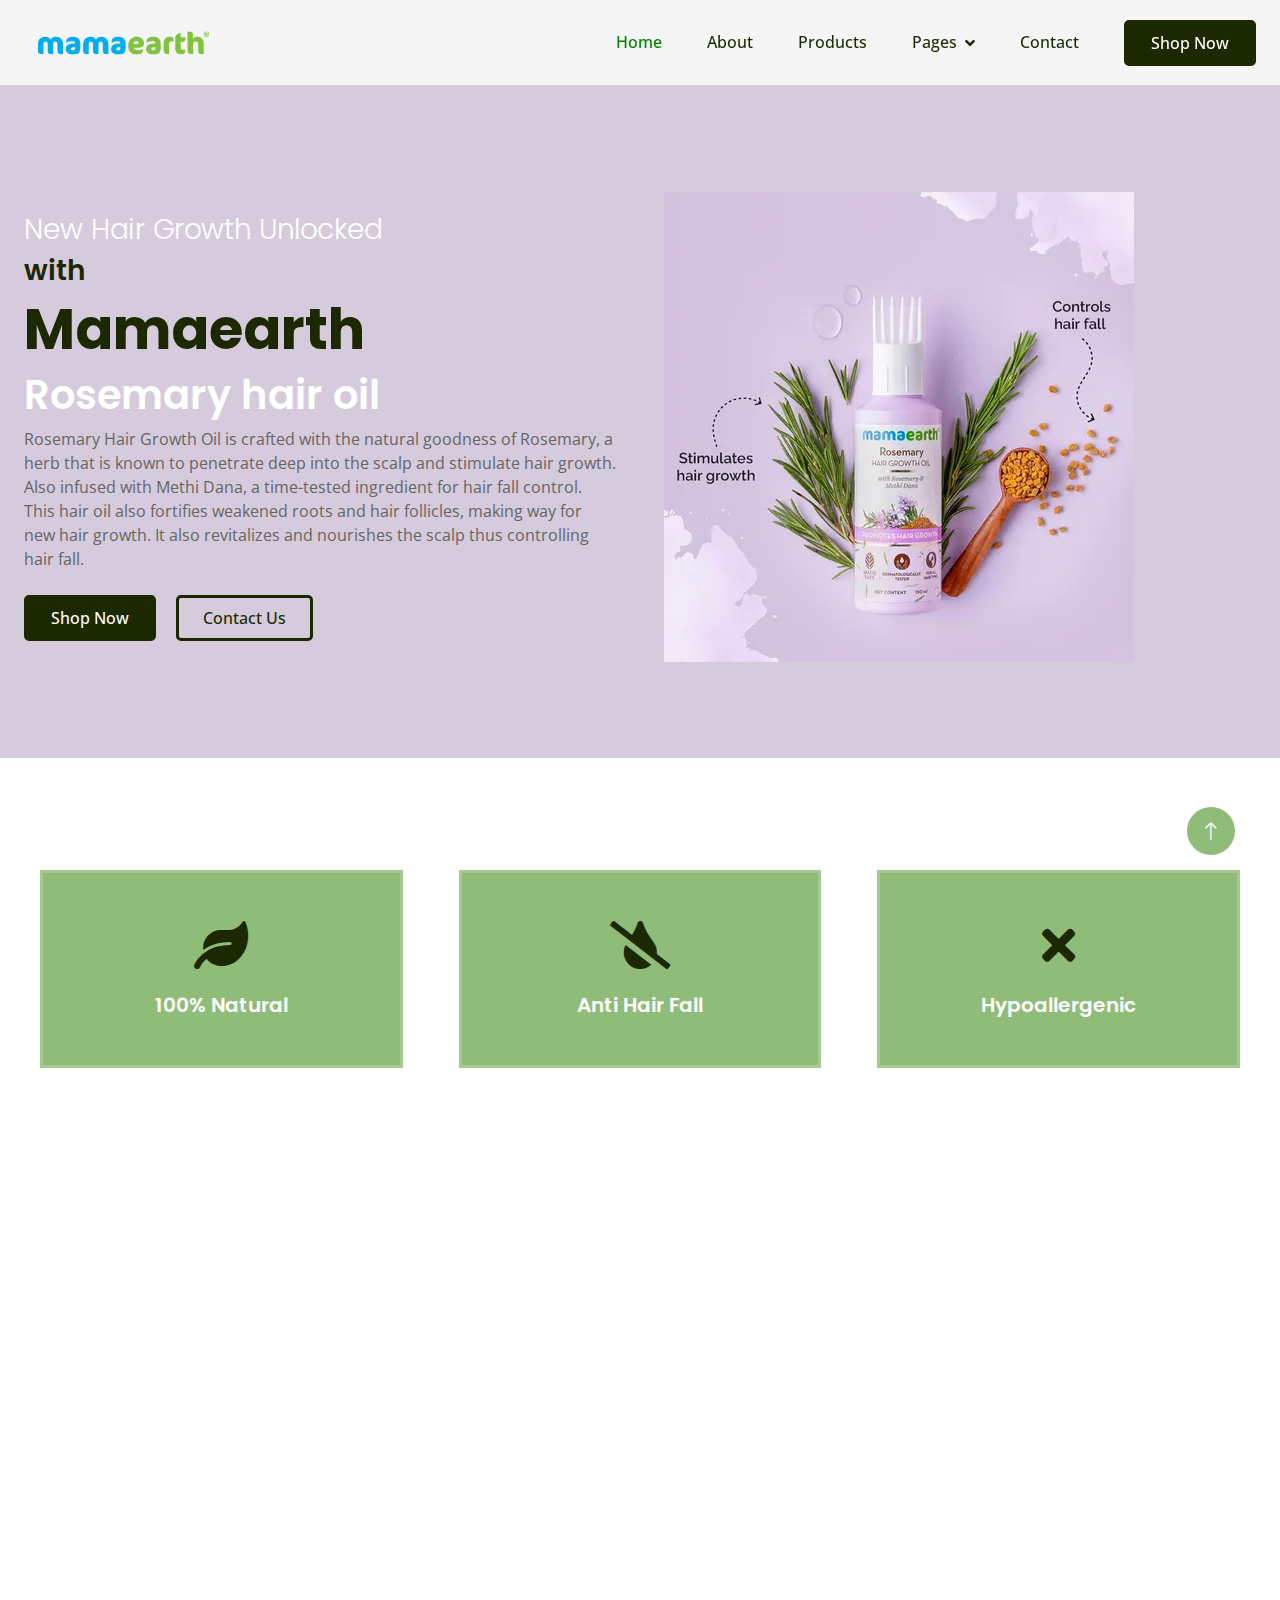
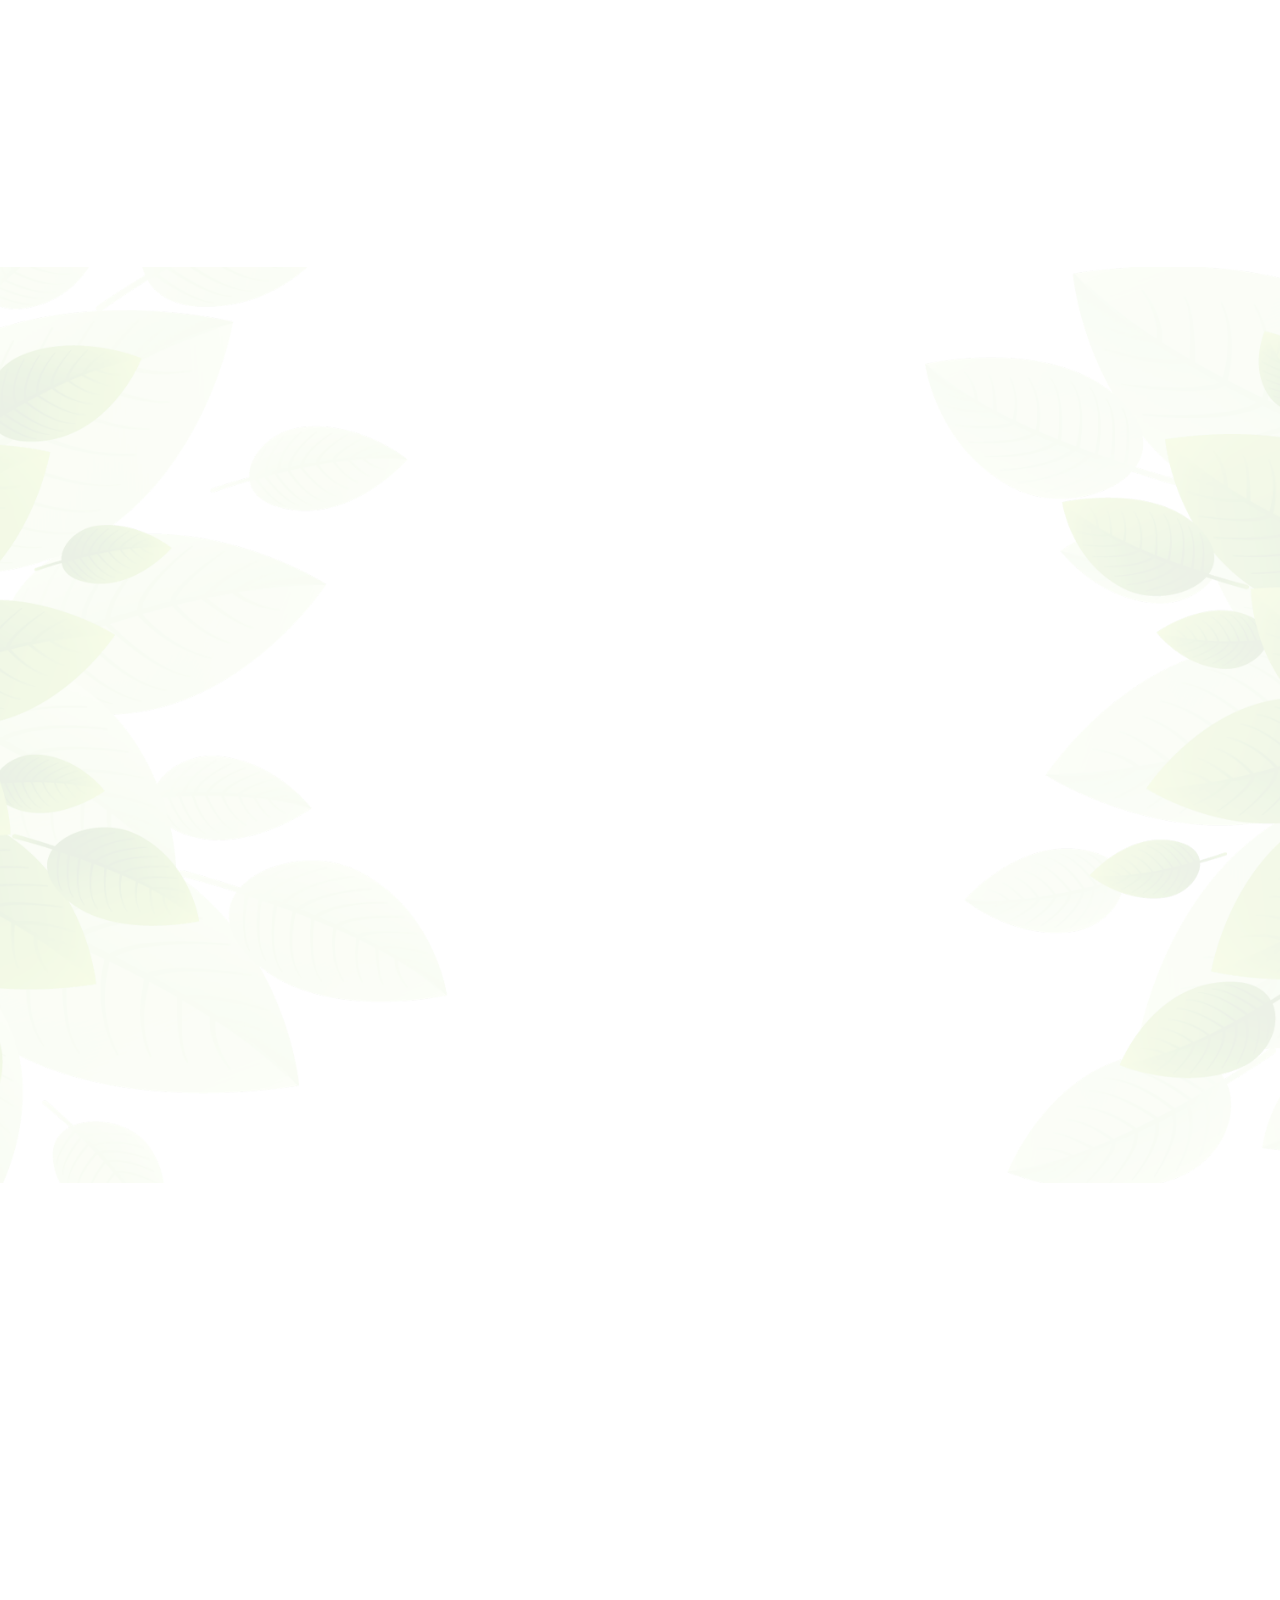
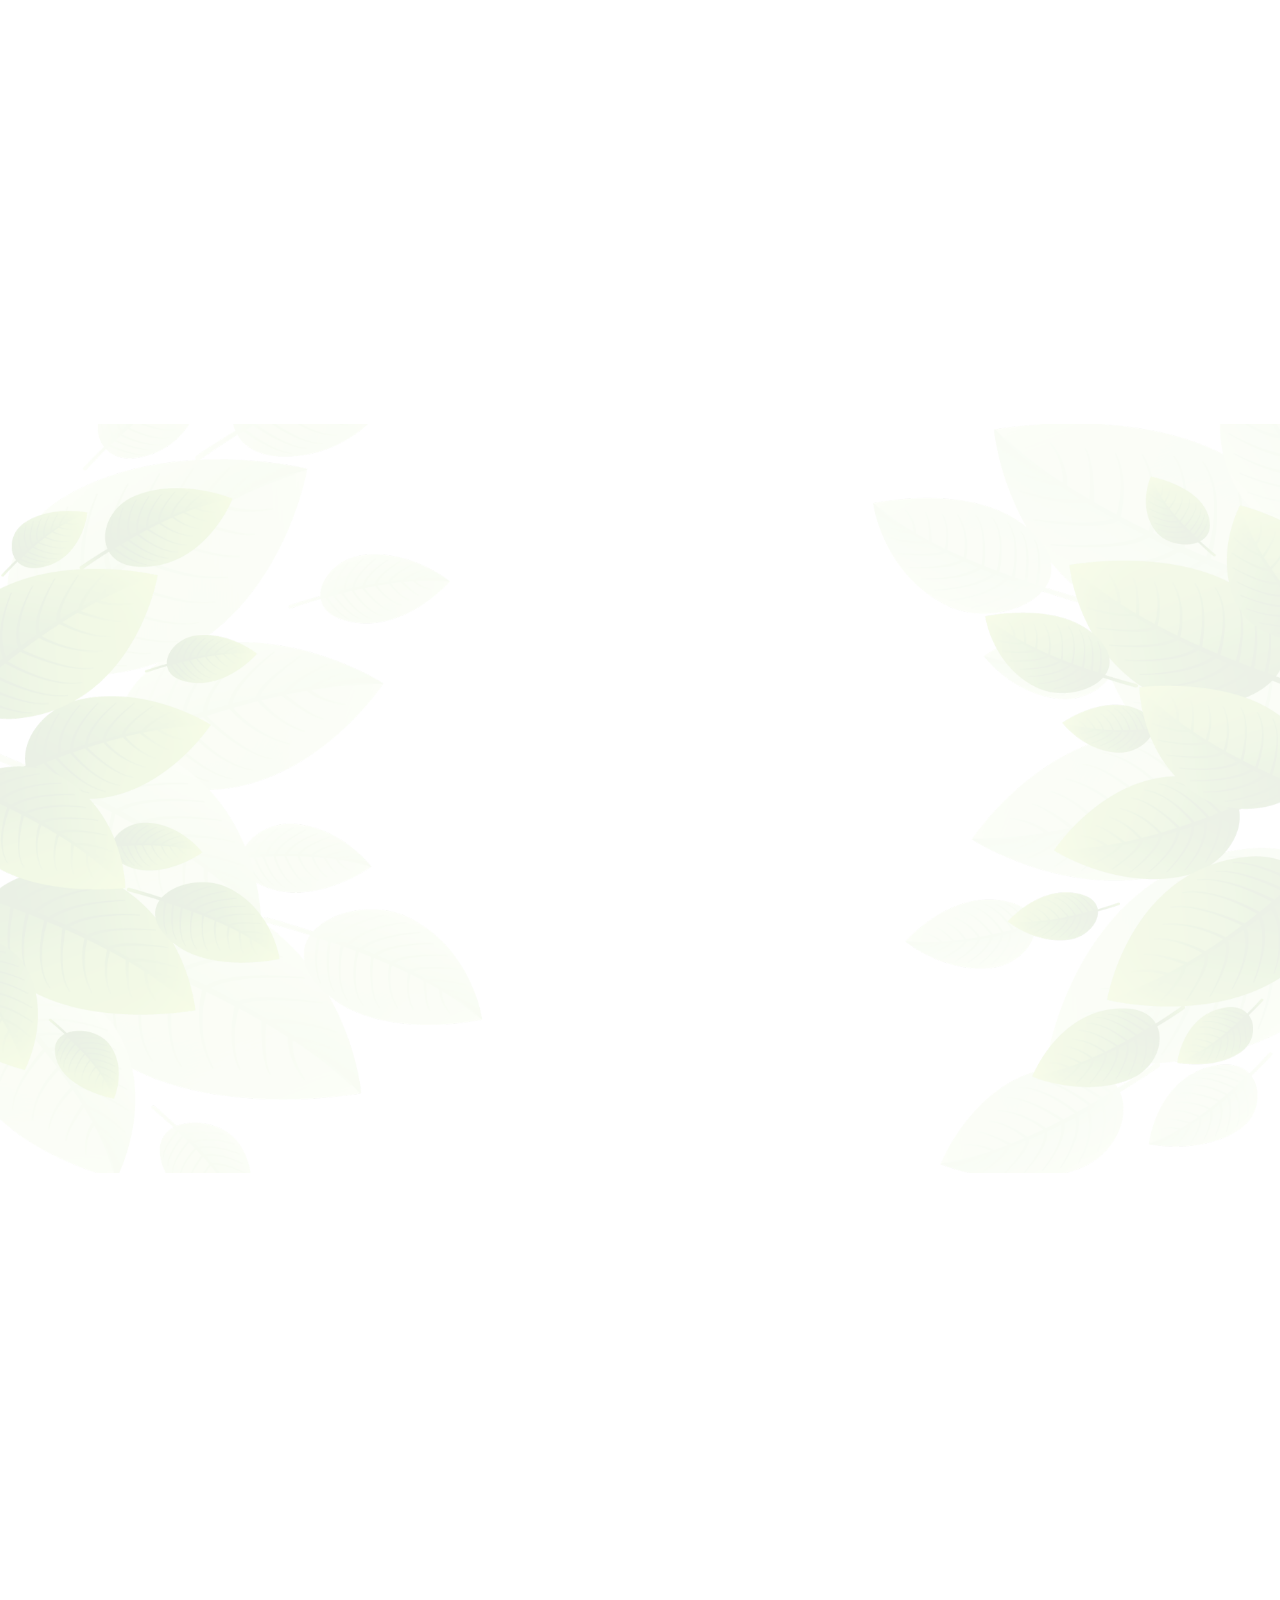
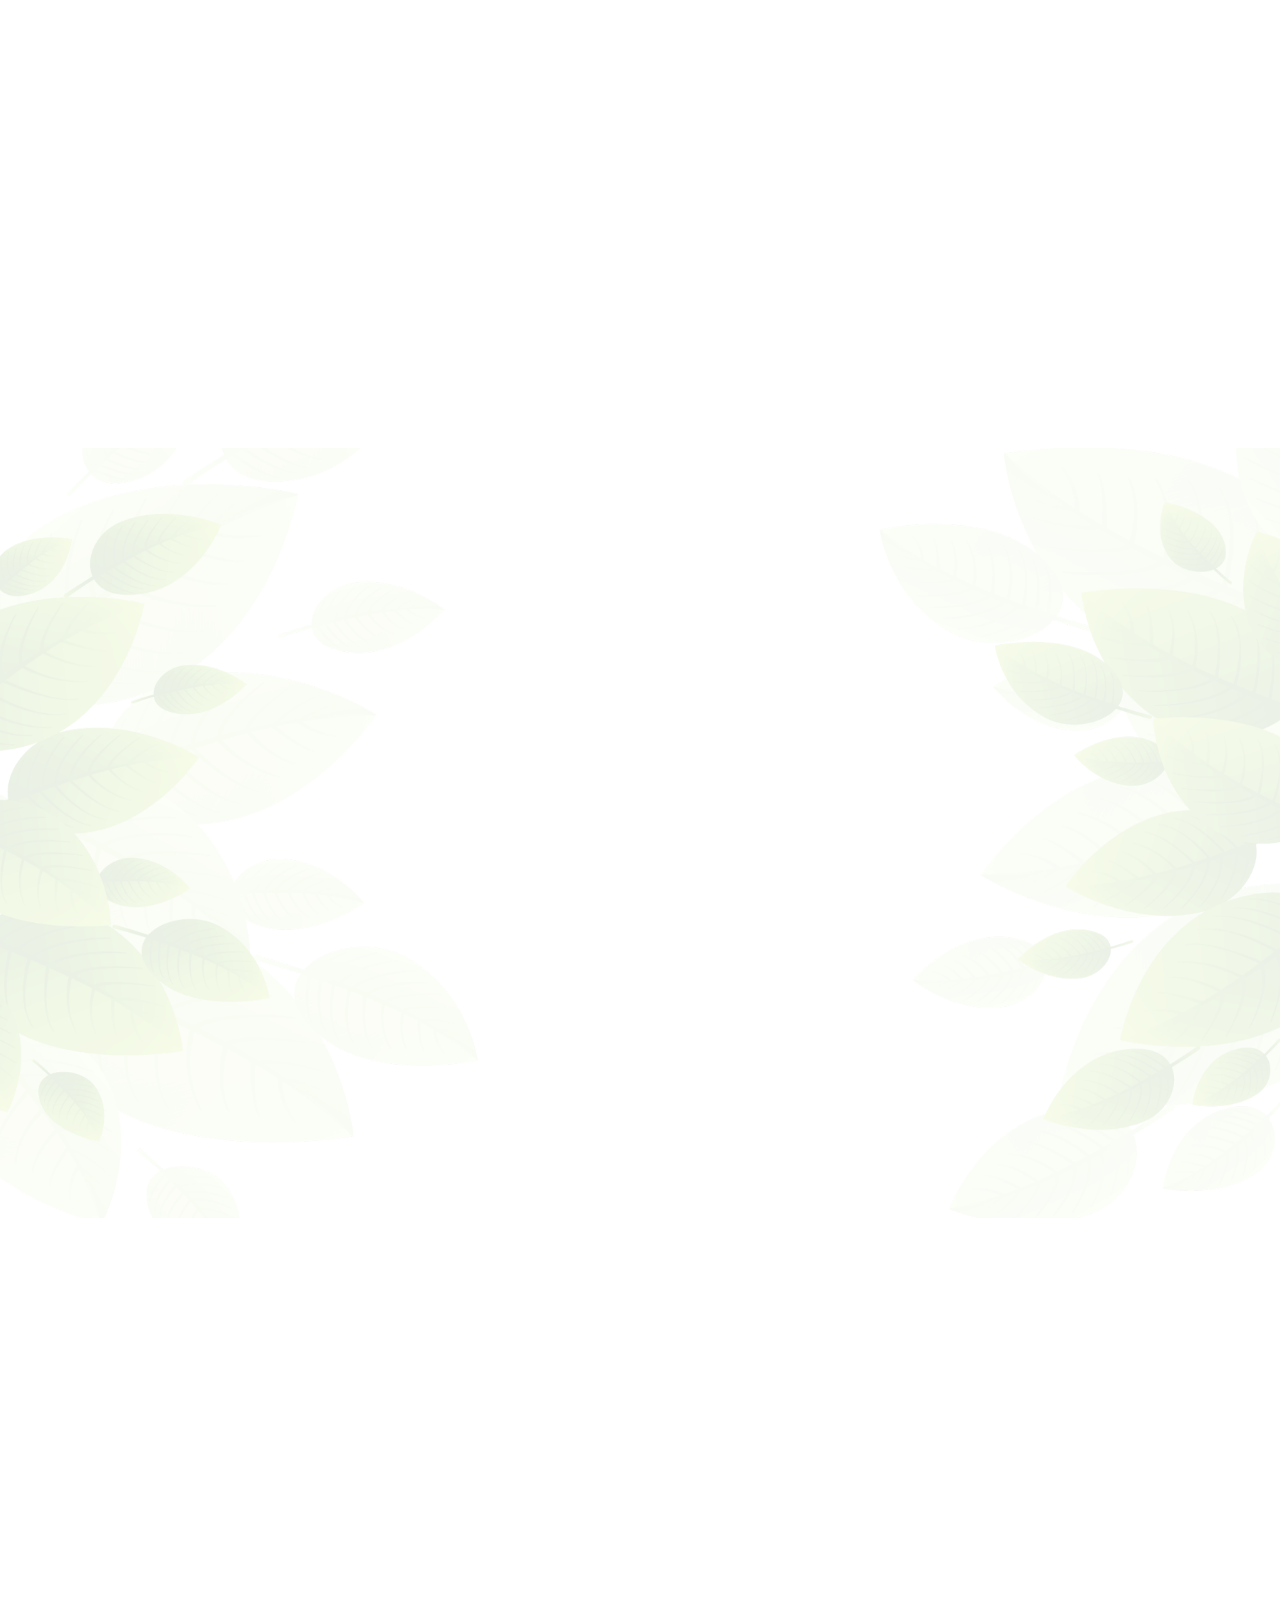
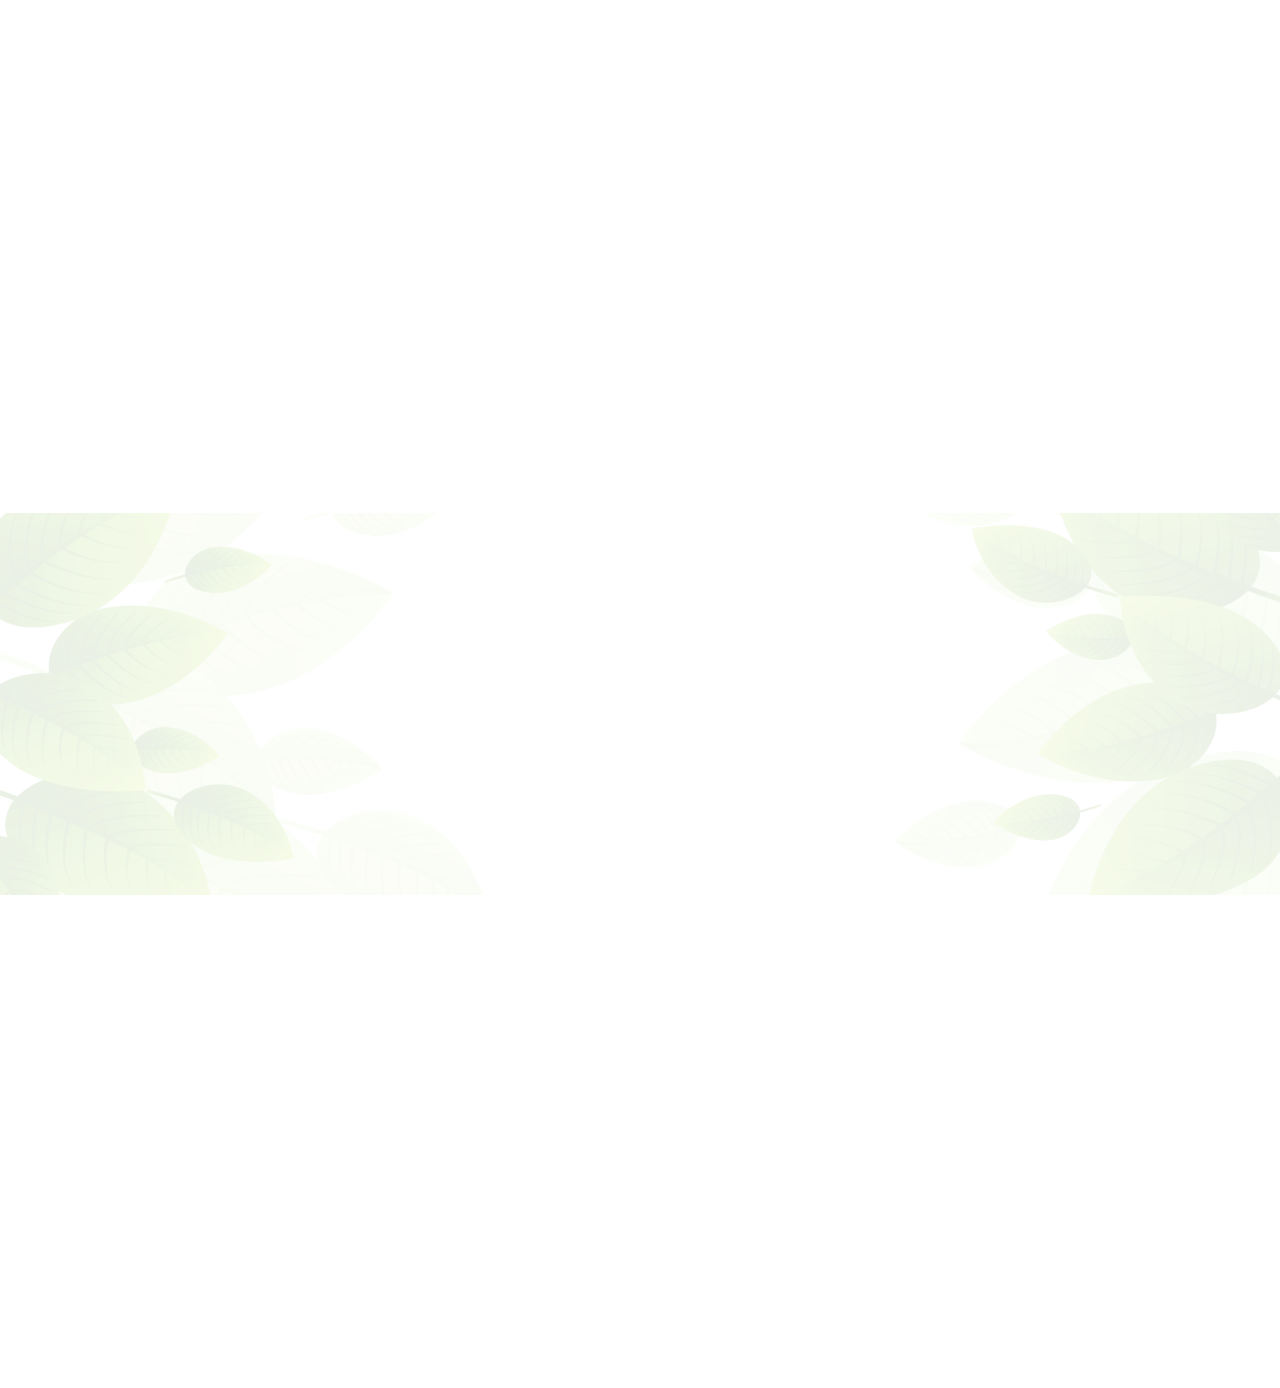
==== commit 0f01d6aa: "work pending" ====
--- a/hairnic-1.0.0/index.html
+++ b/hairnic-1.0.0/index.html
@@ -45,9 +45,9 @@
 
 
     <!-- Navbar Start -->
-    <div class="container-fluid sticky-top">
+    <div class="container-fluid sticky-top" style="background-color:whitesmoke;">
         <div class="container">
-            <nav class="navbar navbar-expand-lg  p-0">
+            <nav class="navbar navbar-expand-lg  p-0" ;">
                 <a href="index.html" class="navbar-brand">
                     <img src="mamaearth.png" alt="">
                 </a>
@@ -81,7 +81,7 @@
 
 
     <!-- Hero Start -->
-    <div class="container-fluid bg-primary hero-header mb-5">
+    <div class="container-fluid bg-primary hero-header mb-5" style="background: url(lavenderbg.jpg);">
         <div class="container">
             <div class="row g-5 align-items-center">
                 <div class="col-lg-6 text-center text-lg-start">
@@ -104,11 +104,11 @@
 
     <!-- Feature Start -->
     <div class="container-fluid py-5">
-        <div class="container">
+        <div class="container" >
             <div class="row g-4">
                 <div class="col-lg-4 wow fadeIn" data-wow-delay="0.1s">
                     <div class="feature-item position-relative bg-primary text-center p-3">
-                        <div class="border py-5 px-3">
+                        <div class="border py-5 px-3" style="background-color:#90bc79 ;">
                             <i class="fa fa-leaf fa-3x text-dark mb-4"></i>
                             <h5 class="text-white mb-0">100% Natural</h5>
                         </div>
@@ -116,7 +116,7 @@
                 </div>
                 <div class="col-lg-4 wow fadeIn" data-wow-delay="0.3s">
                     <div class="feature-item position-relative bg-primary text-center p-3">
-                        <div class="border py-5 px-3">
+                        <div class="border py-5 px-3" style="background-color: #90bc79 ;">
                             <i class="fa fa-tint-slash fa-3x text-dark mb-4"></i>
                             <h5 class="text-white mb-0">Anti Hair Fall</h5>
                         </div>
@@ -124,7 +124,7 @@
                 </div>
                 <div class="col-lg-4 wow fadeIn" data-wow-delay="0.5s">
                     <div class="feature-item position-relative bg-primary text-center p-3">
-                        <div class="border py-5 px-3">
+                        <div class="border py-5 px-3" style="background-color: #90bc79 ;">
                             <i class="fa fa-times fa-3x text-dark mb-4"></i>
                             <h5 class="text-white mb-0">Hypoallergenic</h5>
                         </div>
@@ -295,40 +295,25 @@
     <div class="container-fluid how-to-use bg-primary my-5 py-5">
         <div class="container text-white py-5">
             <div class="mx-auto text-center wow fadeIn" data-wow-delay="0.1s" style="max-width: 600px;">
-                <h1 class="text-white mb-3"><span class="fw-light text-dark" >We Plant Goodness
-                    </span> <br> 509491
+                <h1 class="text-white mb-3"><span class="fw-light text-dark" >We Plant Goodness  <br> 509491
+                    </span>
 
                     <span class="fw-light text-dark"><br> Every time you buy from us,
                         we plant more trees</span></h1>
-                <p class="mb-5">Small good actions leads to big changes.
+                <p class="mb-5 text-dark">Small good actions leads to big changes.
                     Choose goodness by ordering from the mamaearth app or website
                     and we will plant a tree for you.</p>
             </div>
             <div class="row g-5">
                 <div class="col-lg-4 text-center wow fadeIn" data-wow-delay="0.1s">
-                    <div class="btn-square rounded-circle border mx-auto mb-4" style="width: 120px; height: 120px;">
-                        <i class="fa fa-home fa-3x text-dark"></i>
-                    </div>
-                    <h5 class="text-white">Wash Hair With Water</h5>
-                    <hr class="w-25 bg-light my-2 mx-auto">
-                    <span>Lorem ipsum dolor sit amet, consectetur adipiscing elit. Duis aliquet, erat non malesuada consequat.</span>
+                    
                 </div>
                 <div class="col-lg-4 text-center wow fadeIn" data-wow-delay="0.3s">
-                    <div class="btn-square rounded-circle border mx-auto mb-4" style="width: 120px; height: 120px;">
-                        <i class="fa fa-home fa-3x text-dark"></i>
-                    </div>
-                    <h5 class="text-white">Apply Shampoo On Hair</h5>
-                    <hr class="w-25 bg-light my-2 mx-auto">
-                    <span>Lorem ipsum dolor sit amet, consectetur adipiscing elit. Duis aliquet, erat non malesuada consequat.</span>
-                </div>
-                <div class="col-lg-4 text-center wow fadeIn" data-wow-delay="0.5s">
-                    <div class="btn-square rounded-circle border mx-auto mb-4" style="width: 120px; height: 120px;">
-                        <i class="fa fa-home fa-3x text-dark"></i>
-                    </div>
-                    <h5 class="text-white">Wait 5 Mins And Wash</h5>
-                    <hr class="w-25 bg-light my-2 mx-auto">
-                    <span>Lorem ipsum dolor sit amet, consectetur adipiscing elit. Duis aliquet, erat non malesuada consequat.</span>
-                </div>
+                    
+                        <img src="mamearth-07-1-1_11zon-1676463153.jpg" width="450px" alt="">
+                    </div>
+                </div>
+                
             </div>
         </div>
     </div>
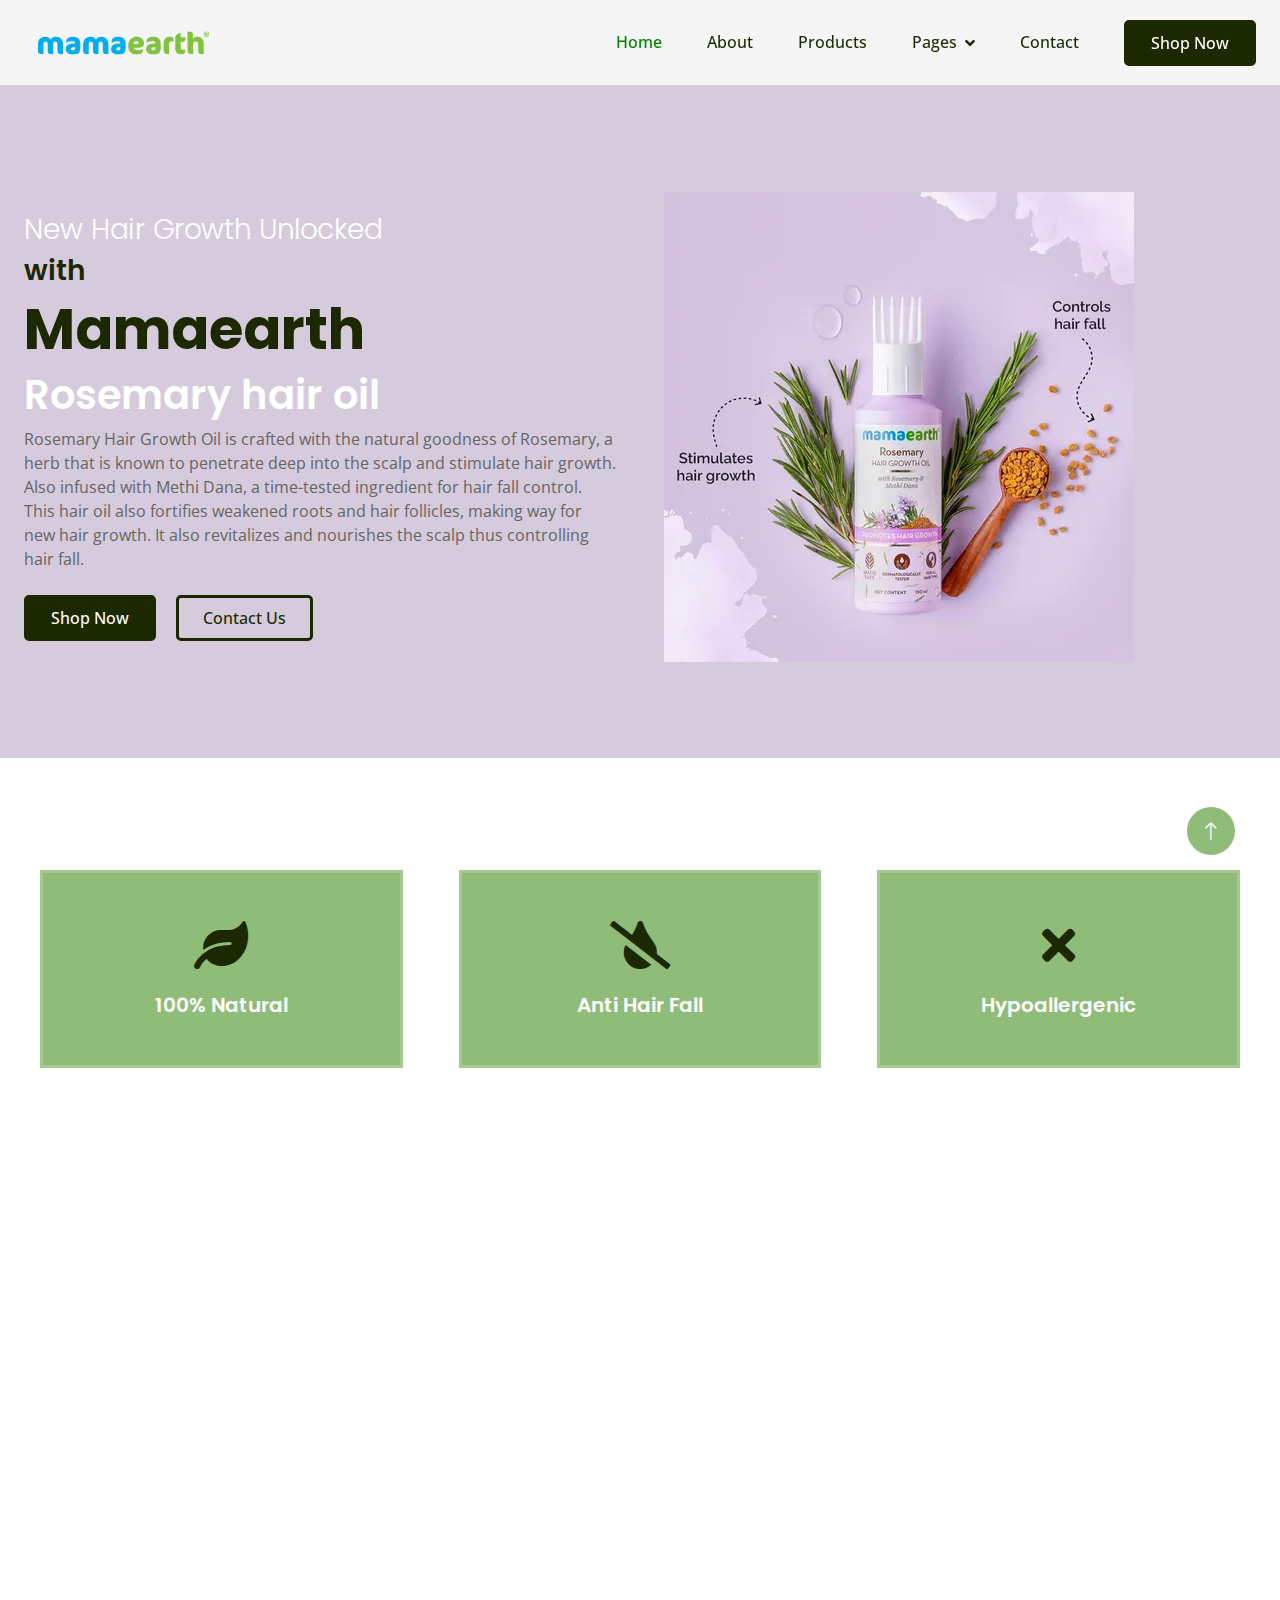
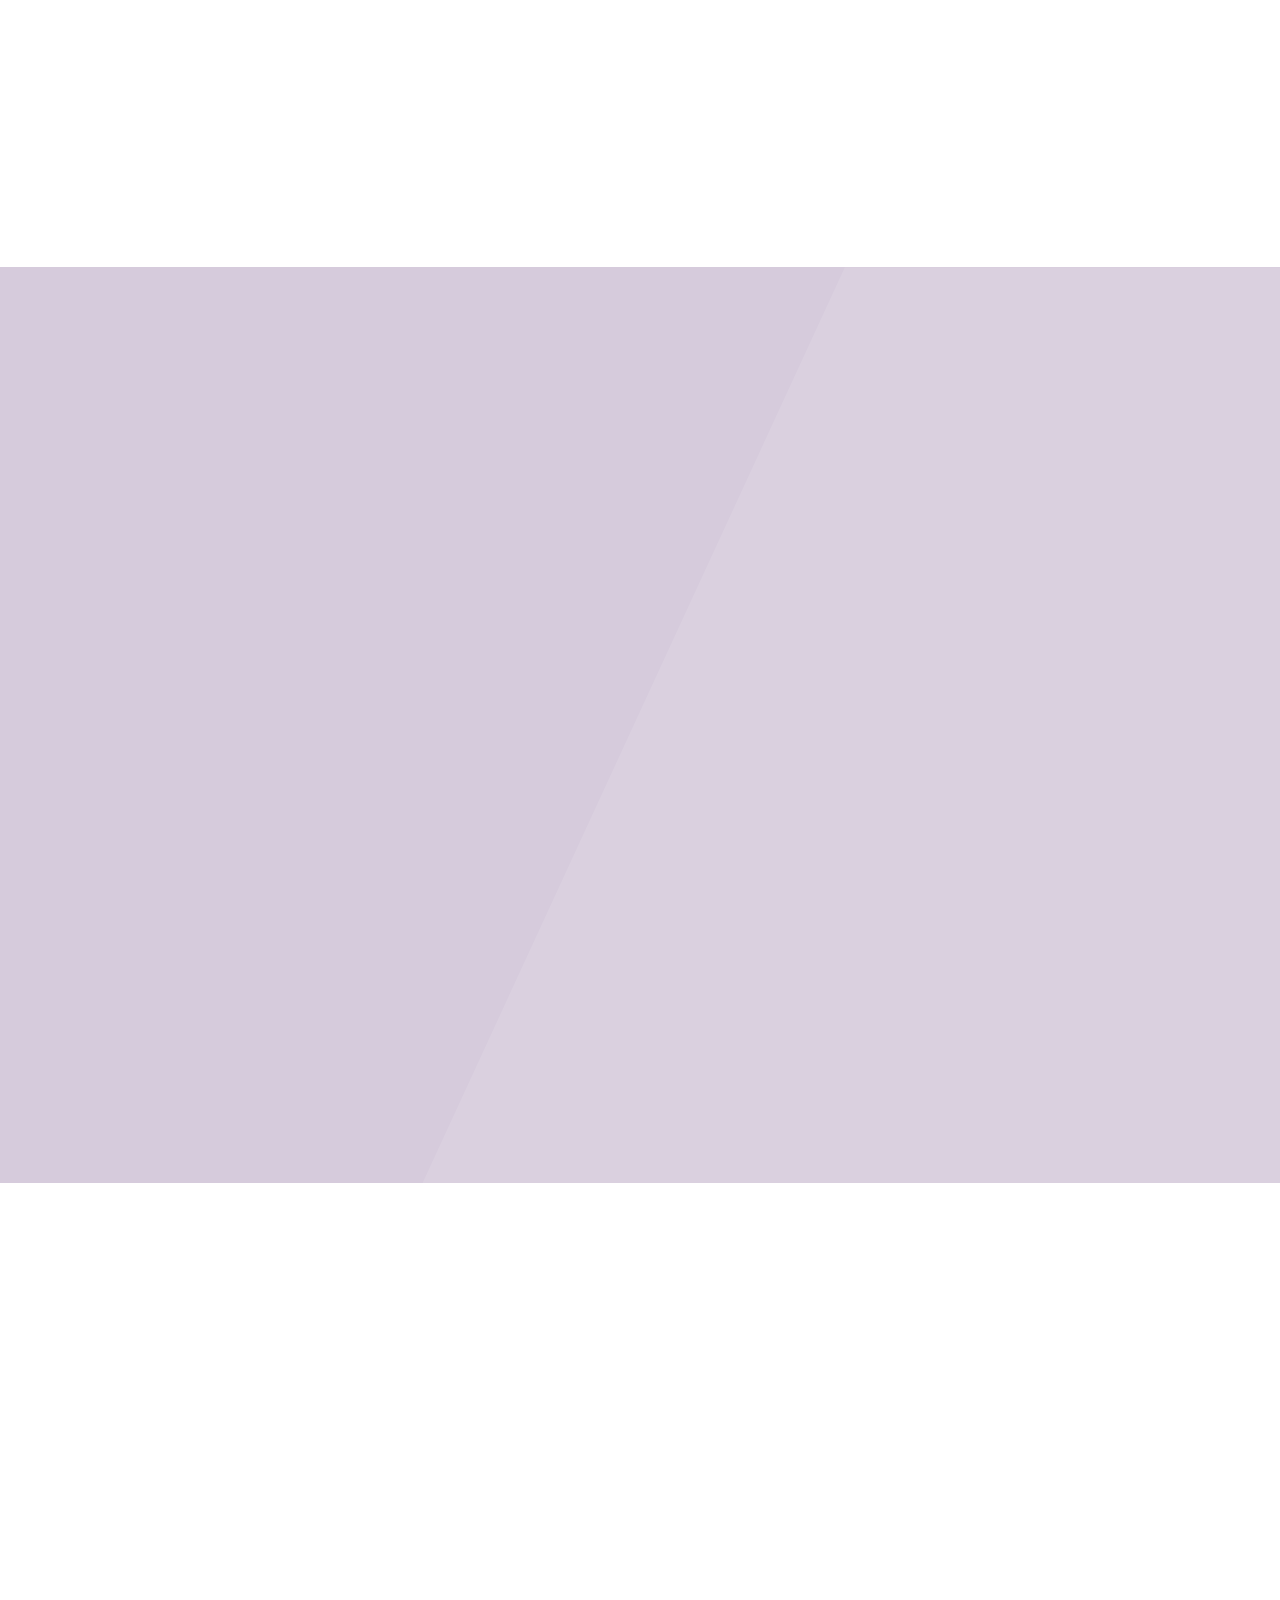
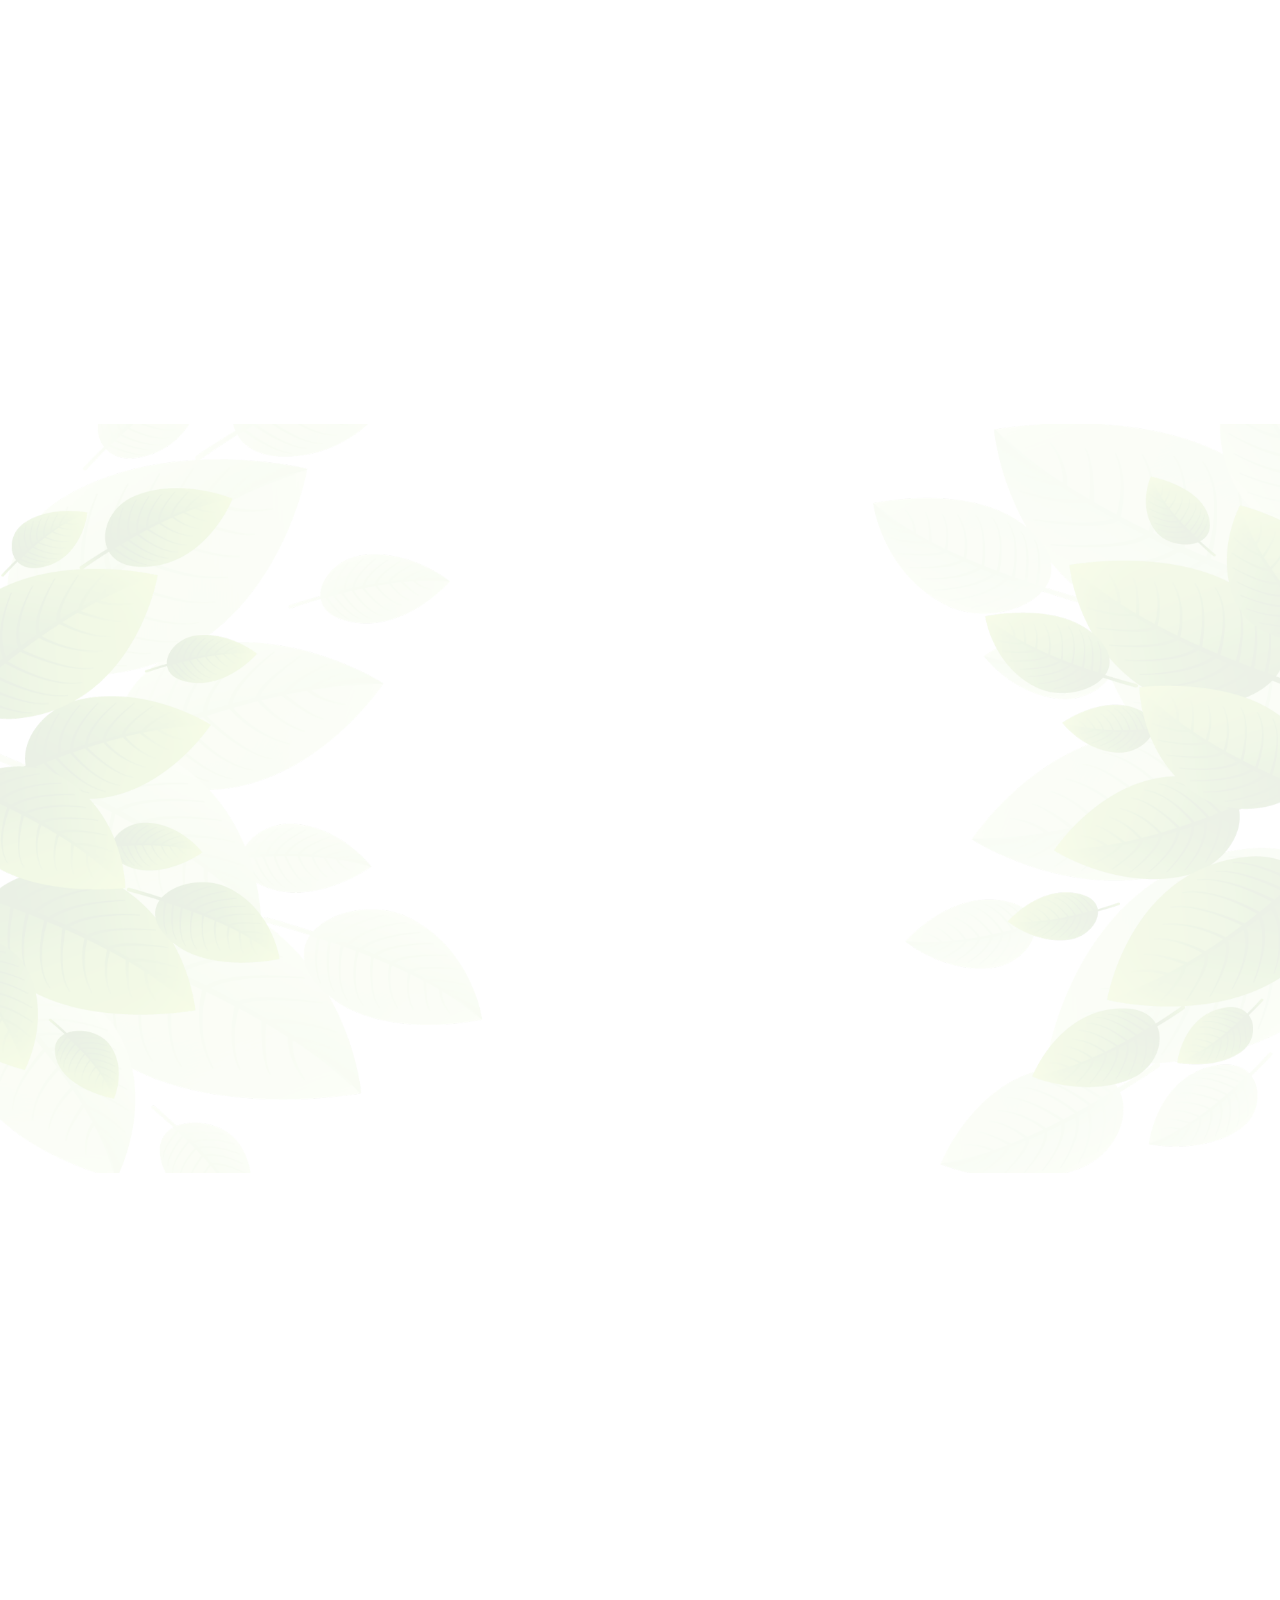
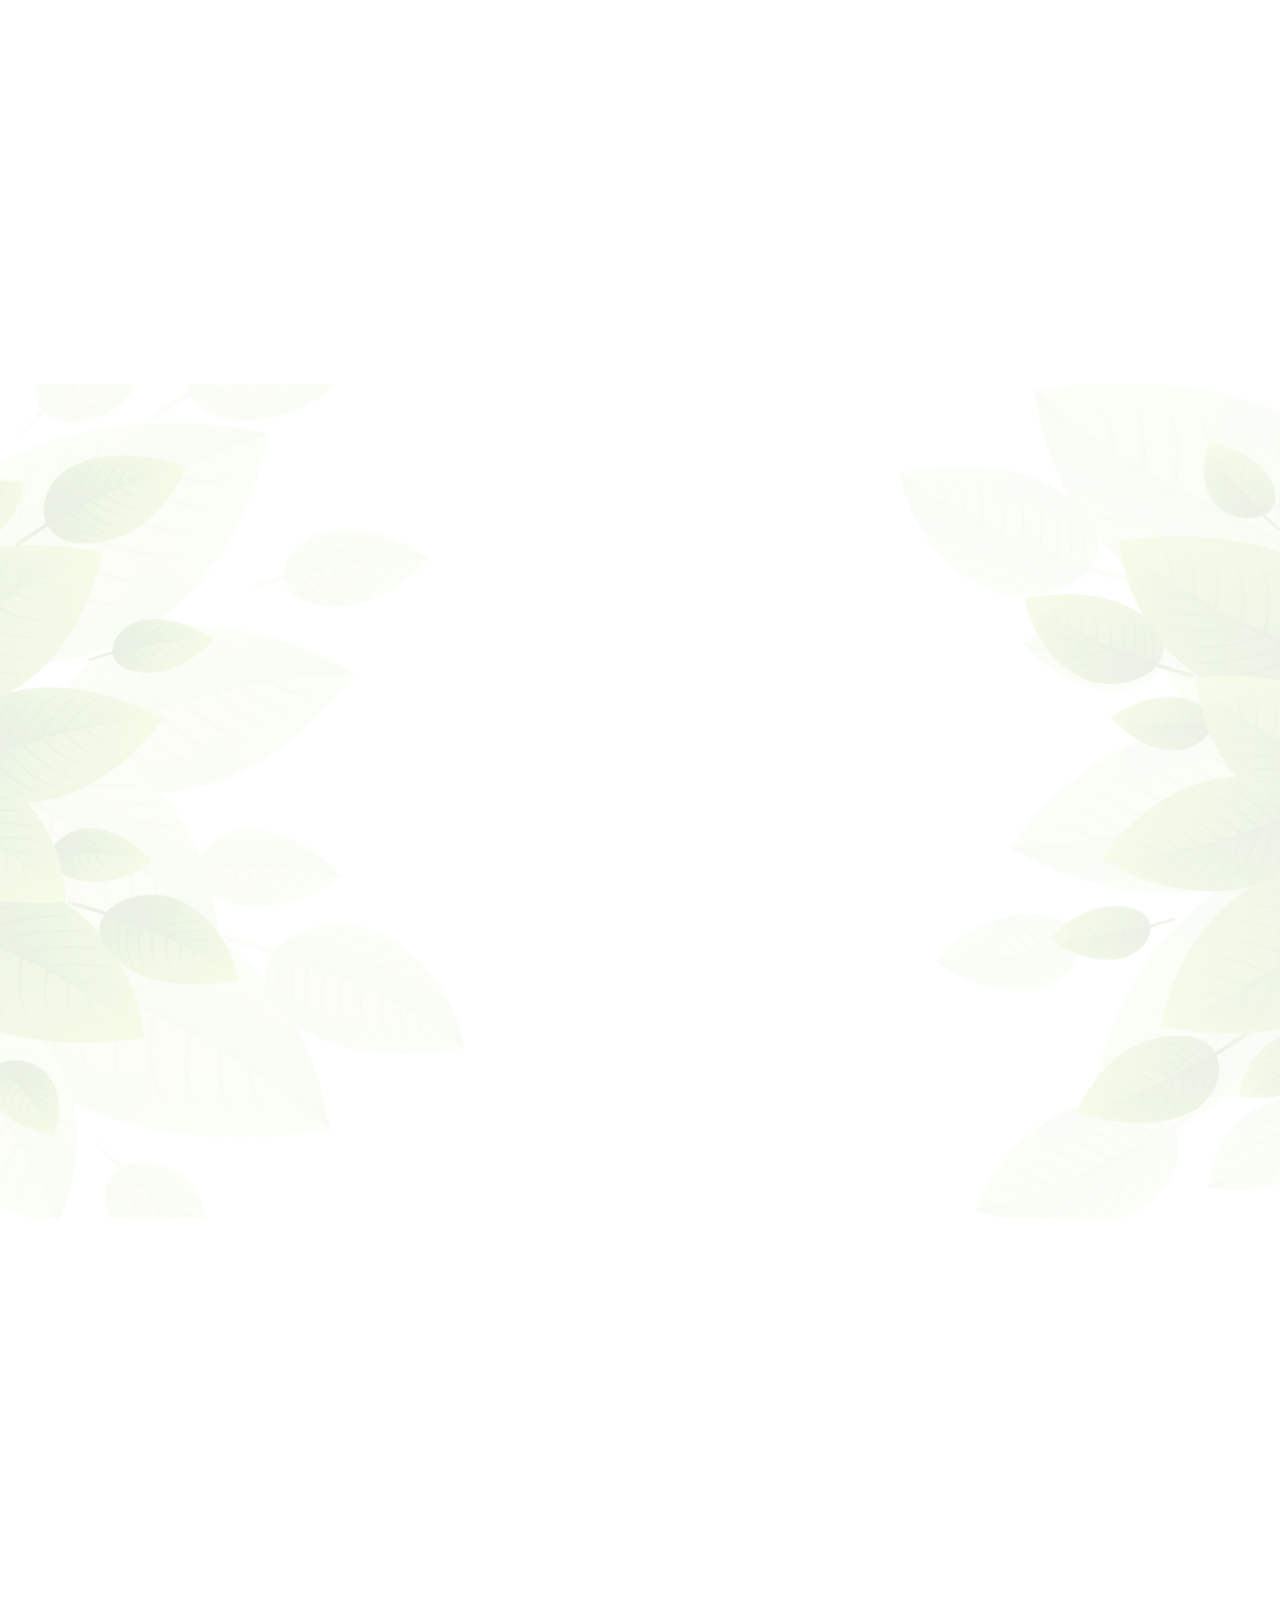
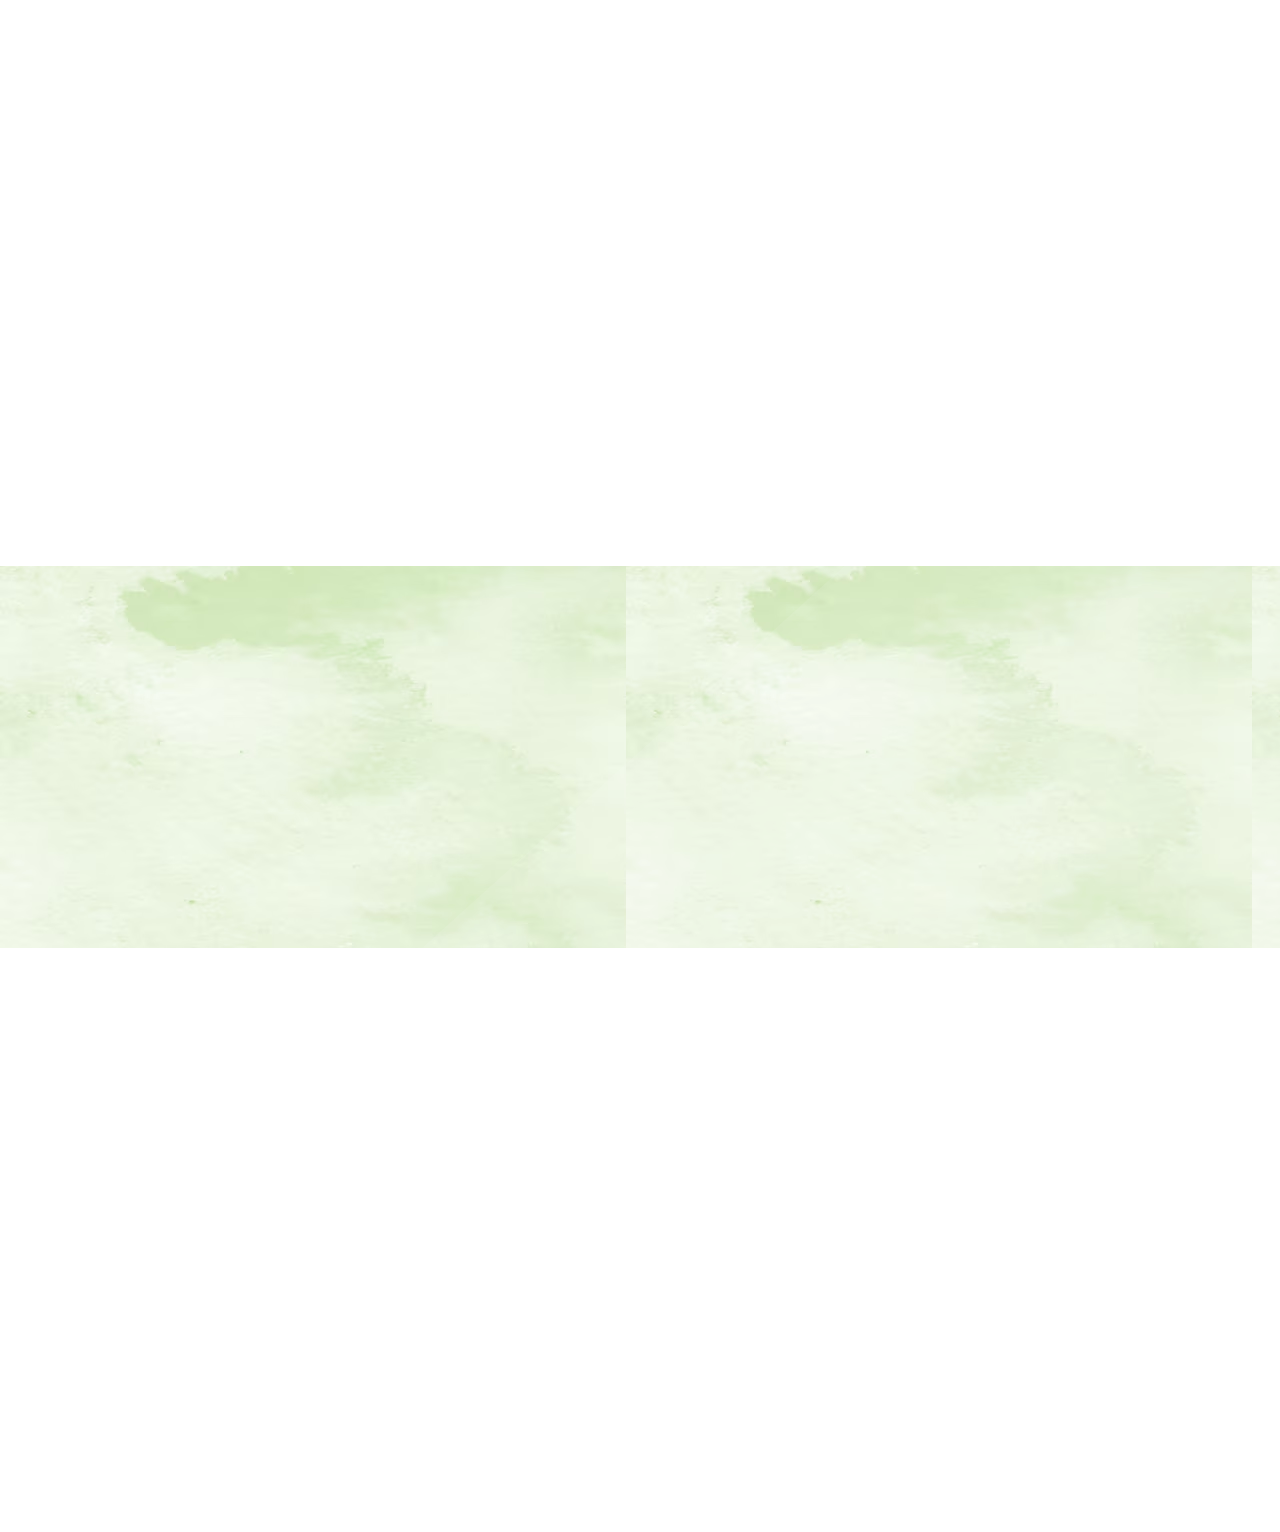
==== commit a6989b10: "work done" ====
--- a/hairnic-1.0.0/index.html
+++ b/hairnic-1.0.0/index.html
@@ -161,7 +161,7 @@
 
 
     <!-- Deal Start -->
-    <div class="container-fluid deal bg-primary my-5 py-5">
+    <div class="container-fluid deal bg-primary my-5 py-5" style="background:url(lavenderbg.jpg);">
         <div class="container py-5">
             <div class="row g-5 align-items-center">
                 <div class="col-lg-6 wow fadeIn" data-wow-delay="0.1s">
@@ -330,7 +330,7 @@
             <div class="row g-4">
                 <div class="col-md-6 col-lg-3 wow fadeIn" data-wow-delay="0.1s">
                     <div class="product-item text-center border h-100 p-4">
-                        <img class="img-fluid mb-4" src="img/product-1.png" alt="">
+                        <img class="img-fluid mb-4" src="facewash.avif" alt="">
                         <div class="mb-2">
                             <small class="fa fa-star text-primary"></small>
                             <small class="fa fa-star text-primary"></small>
@@ -339,14 +339,14 @@
                             <small class="fa fa-star text-primary"></small>
                             <small>(99)</small>
                         </div>
-                        <a href="" class="h6 d-inline-block mb-2">Hair Shining Shampoo</a>
-                        <h5 class="text-primary mb-3">$99.99</h5>
+                        <a href="" class="h6 d-inline-block mb-2">Rice Face Wash</a>
+                        <h5 class="text-primary mb-3"> ₹269.15</h5>
                         <a href="" class="btn btn-outline-primary px-3">Add To Cart</a>
                     </div>
                 </div>
                 <div class="col-md-6 col-lg-3 wow fadeIn" data-wow-delay="0.3s">
                     <div class="product-item text-center border h-100 p-4">
-                        <img class="img-fluid mb-4" src="img/product-2.png" alt="">
+                        <img class="img-fluid mb-4" src="moist.avif" alt="">
                         <div class="mb-2">
                             <small class="fa fa-star text-primary"></small>
                             <small class="fa fa-star text-primary"></small>
@@ -355,14 +355,14 @@
                             <small class="fa fa-star text-primary"></small>
                             <small>(99)</small>
                         </div>
-                        <a href="" class="h6 d-inline-block mb-2">Anti-dandruff Shampoo</a>
-                        <h5 class="text-primary mb-3">$99.99</h5>
+                        <a href="" class="h6 d-inline-block mb-2">Oil Free Face Moisturizer</a>
+                        <h5 class="text-primary mb-3">₹319.05</h5>
                         <a href="" class="btn btn-outline-primary px-3">Add To Cart</a>
                     </div>
                 </div>
                 <div class="col-md-6 col-lg-3 wow fadeIn" data-wow-delay="0.5s">
                     <div class="product-item text-center border h-100 p-4">
-                        <img class="img-fluid mb-4" src="img/product-1.png" alt="">
+                        <img class="img-fluid mb-4" src="Onion hair oil_200ml_FOP_1200x1200.png" alt="">
                         <div class="mb-2">
                             <small class="fa fa-star text-primary"></small>
                             <small class="fa fa-star text-primary"></small>
@@ -371,14 +371,14 @@
                             <small class="fa fa-star text-primary"></small>
                             <small>(99)</small>
                         </div>
-                        <a href="" class="h6 d-inline-block mb-2">Anti Hair Fall Shampoo</a>
-                        <h5 class="text-primary mb-3">$99.99</h5>
+                        <a href="" class="h6 d-inline-block mb-2">Oninon Hair Oil</a>
+                        <h5 class="text-primary mb-3">₹449.20</h5>
                         <a href="" class="btn btn-outline-primary px-3">Add To Cart</a>
                     </div>
                 </div>
                 <div class="col-md-6 col-lg-3 wow fadeIn" data-wow-delay="0.7s">
                     <div class="product-item text-center border h-100 p-4">
-                        <img class="img-fluid mb-4" src="img/product-2.png" alt="">
+                        <img class="img-fluid mb-4" src="nightcreamm.avif" alt="">
                         <div class="mb-2">
                             <small class="fa fa-star text-primary"></small>
                             <small class="fa fa-star text-primary"></small>
@@ -387,8 +387,8 @@
                             <small class="fa fa-star text-primary"></small>
                             <small>(99)</small>
                         </div>
-                        <a href="" class="h6 d-inline-block mb-2">Hair Growing Shampoo</a>
-                        <h5 class="text-primary mb-3">$99.99</h5>
+                        <a href="" class="h6 d-inline-block mb-2">Vitamin C Night Cream</a>
+                        <h5 class="text-primary mb-3">₹449.25</h5>
                         <a href="" class="btn btn-outline-primary px-3">Add To Cart</a>
                     </div>
                 </div>
@@ -402,29 +402,29 @@
     <div class="container-fluid testimonial bg-primary my-5 py-5">
         <div class="container text-white py-5">
             <div class="mx-auto text-center wow fadeIn" data-wow-delay="0.1s" style="max-width: 600px;">
-                <h1 class="text-white mb-3">Our Customer Said <span class="fw-light text-dark">About Our Natural Shampoo</span></h1>
-                <p class="mb-5">Lorem ipsum dolor sit amet, consectetur adipiscing elit. Duis aliquet, erat non malesuada consequat, nibh erat tempus risus.</p>
+                <h1 class="mb-3 fw-light text-dark">Our Customer Said <br> About Our Products</h1>
+                -->
+                <p class="mb-5 text-dark">Lorem ipsum dolor sit amet, consectetur adipiscing elit. Duis aliquet, erat non malesuada consequat, nibh erat tempus risus.</p>
             </div>
             <div class="row justify-content-center">
                 <div class="col-lg-8">
                     <div class="owl-carousel testimonial-carousel wow fadeIn" data-wow-delay="0.1s">
                         <div class="testimonial-item text-center" data-dot="1">
                             <img class="img-fluid border p-2" src="img/testimonial-1.jpg" alt="">
-                            <h5 class="fw-light lh-base text-white">Lorem ipsum dolor sit amet, consectetur adipiscing elit. Duis aliquet, erat non malesuada consequat, nibh erat tempus risus, vitae porttitor purus nisl vitae purus. Praesent tristique odio ut rutrum pellentesque. Fusce eget molestie est, at rutrum est. Nullam scelerisque libero nunc, vitae ullamcorper elit volutpat ut.</h5>
-                            <h5 class="mb-1">Client Name</h5>
-                            <h6 class="fw-light text-white fst-italic mb-0">Profession</h6>
+                            <h5 class="mb-1">Merin Philip</h5>
+                            <h5 class="fw-light lh-base text-darkl">I live near the coastal region, and sun tan is a big issue here. A few months ago, I switched to Mamaearth Ubtan Face Wash, which has worked very well. I now have a natural glow on my face and my sun tan seems resolved too. Mamaearth’s skincare products are made of natural ingredients and contain no harmful preservatives. Being affordable is another positive too.</h5>
                         </div>
                         <div class="testimonial-item text-center" data-dot="2">
                             <img class="img-fluid border p-2" src="img/testimonial-2.jpg" alt="">
-                            <h5 class="fw-light lh-base text-white">Lorem ipsum dolor sit amet, consectetur adipiscing elit. Duis aliquet, erat non malesuada consequat, nibh erat tempus risus, vitae porttitor purus nisl vitae purus. Praesent tristique odio ut rutrum pellentesque. Fusce eget molestie est, at rutrum est. Nullam scelerisque libero nunc, vitae ullamcorper elit volutpat ut.</h5>
-                            <h5 class="mb-1">Client Name</h5>
-                            <h6 class="fw-light text-white fst-italic mb-0">Profession</h6>
+                            <h5 class="mb-1">Yash Dayal</h5>
+                            <h5 class="fw-light lh-base text-dark">I was facing excessive hair fall. I thus tried Mamaearth's Onion Shampoo, Onion Hair Mask, Onion Hair Serum, and Hair Oil Booster. These toxin-free hair care products are effective at minimizing these issues. I also use Ubtan Face Wash to keep sun tan away.</h5>
                         </div>
                         <div class="testimonial-item text-center" data-dot="3">
                             <img class="img-fluid border p-2" src="img/testimonial-3.jpg" alt="">
-                            <h5 class="fw-light lh-base text-white">Lorem ipsum dolor sit amet, consectetur adipiscing elit. Duis aliquet, erat non malesuada consequat, nibh erat tempus risus, vitae porttitor purus nisl vitae purus. Praesent tristique odio ut rutrum pellentesque. Fusce eget molestie est, at rutrum est. Nullam scelerisque libero nunc, vitae ullamcorper elit volutpat ut.</h5>
-                            <h5 class="mb-1">Client Name</h5>
-                            <h6 class="fw-light text-white fst-italic mb-0">Profession</h6>
+                            <h5 class="mb-1">John Honai</h5>
+                            <h5 class="fw-light lh-base text-dark">I use Mamaearth's Onion Hair Fall Kit. It comprises Onion Shampoo, Onion Conditioner, and Onion Hair Oil that help reduce excessive hair fall and boost growth. I've had one of the best shopping experiences. Recently I also bought a body lotion and Onion Hair Oil from there. As for my shopping experience, it was safe and quick. The delivery was early and easy to track. The payment gateway is also secure..</h5>
+                            
+                            
                         </div>
                     </div>
                 </div>
@@ -439,13 +439,17 @@
         <div class="container">
             <div class="mx-auto text-center wow fadeIn" data-wow-delay="0.1s" style="max-width: 600px;">
                 <h1 class="text-primary mb-3"><span class="fw-light text-dark">From Our</span> Blog Articles</h1>
-                <p class="mb-5">Lorem ipsum dolor sit amet, consectetur adipiscing elit. Duis aliquet, erat non malesuada consequat, nibh erat tempus risus.</p>
+                <br>
+                <br>
+                <br>
+                
             </div>
             <div class="row g-4">
                 <div class="col-md-6 col-lg-4 wow fadeIn" data-wow-delay="0.1s">
                     <div class="blog-item border h-100 p-4">
-                        <img class="img-fluid mb-4" src="img/blog-1.jpg" alt="">
-                        <a href="" class="h5 lh-base d-inline-block">Foods that are good for your hair growing</a>
+                        <img class="img-fluid mb-4" src="blog1.jpg" alt="">
+                        <h4>Skin Care:</h4>
+                        <a href="" class="h5 lh-base d-inline-block">Even Toned Skin 101: How to Minimize Large Pores on the Face?</a>
                         <div class="d-flex text-black-50 mb-2">
                             <div class="pe-3">
                                 <small class="fa fa-eye me-1"></small>
@@ -456,14 +460,15 @@
                                 <small>9999 Comments</small>
                             </div>
                         </div>
-                        <p class="mb-4">Lorem ipsum dolor sit amet, consectetur adipiscing elit. Duis aliquet, erat non malesuada consequat.</p>
+                        <p class="mb-4">Open and large pores on the face are one of the biggest nightmares anyone wants to have on their facial</p>
                         <a href="" class="btn btn-outline-primary px-3">Read More</a>
                     </div>
                 </div>
                 <div class="col-md-6 col-lg-4 wow fadeIn" data-wow-delay="0.3s">
                     <div class="blog-item border h-100 p-4">
-                        <img class="img-fluid mb-4" src="img/blog-2.jpg" alt="">
-                        <a href="" class="h5 lh-base d-inline-block">How to take care of hair naturally</a>
+                        <img class="img-fluid mb-4" src="blog2.jpg" alt="">
+                        <h4>Hair Care:</h4>
+                        <a href="" class="h5 lh-base d-inline-block">5 Amazing Reasons to Apply Curd on Hair for Healthy Growth!</a>
                         <div class="d-flex text-black-50 mb-2">
                             <div class="pe-3">
                                 <small class="fa fa-eye me-1"></small>
@@ -474,14 +479,15 @@
                                 <small>9999 Comments</small>
                             </div>
                         </div>
-                        <p class="mb-4">Lorem ipsum dolor sit amet, consectetur adipiscing elit. Duis aliquet, erat non malesuada consequat.</p>
+                        <p class="mb-4">Flowy, soft, and silky tresses are on our to-do list almost always, right? While many resorts to chemical treatments to</p>
                         <a href="" class="btn btn-outline-primary px-3">Read More</a>
                     </div>
                 </div>
                 <div class="col-md-6 col-lg-4 wow fadeIn" data-wow-delay="0.5s">
                     <div class="blog-item border h-100 p-4">
-                        <img class="img-fluid mb-4" src="img/blog-3.jpg" alt="">
-                        <a href="" class="h5 lh-base d-inline-block">How to use our natural & organic shampoo</a>
+                        <img class="img-fluid mb-4" src="blog3.webp" alt="">
+                        <h4>Hair Care:</h4>
+                        <a href="" class="h5 lh-base d-inline-block">Know The Amazing Benefits of Rosemary Oil for Hair Growth!</a>
                         <div class="d-flex text-black-50 mb-2">
                             <div class="pe-3">
                                 <small class="fa fa-eye me-1"></small>
@@ -492,7 +498,7 @@
                                 <small>9999 Comments</small>
                             </div>
                         </div>
-                        <p class="mb-4">Lorem ipsum dolor sit amet, consectetur adipiscing elit. Duis aliquet, erat non malesuada consequat.</p>
+                        <p class="mb-4">Managing hair takes a lot of time, effort, and consistency in the routine. But sometimes, our priorities and urgencies often.</p>
                         <a href="" class="btn btn-outline-primary px-3">Read More</a>
                     </div>
                 </div>
@@ -503,19 +509,19 @@
 
 
     <!-- Newsletter Start -->
-    <div class="container-fluid newsletter bg-primary py-5 my-5">
+    <div class="container-fluid newsletter bg-primary py-5 my-5" style="background: url(light-green-paint-background_78370-1861.avif) repeat;width: 100%;">
         <div class="container py-5">
             <div class="mx-auto text-center wow fadeIn" data-wow-delay="0.1s" style="max-width: 600px;">
-                <h1 class="text-white mb-3"><span class="fw-light text-dark">Let's Subscribe</span> The Newsletter</h1>
-                <p class="text-white mb-4">Subscribe now to get 30% discount on any of our products</p>
+                <h1 class="text-white mb-3"><span class="fw-light text-dark">Let's Subscribe  </span> </h1>
+                <p class="text-secondary mb-4">Subscribe now to get 30% discount on any of our products</p>
             </div>
             <div class="row justify-content-center">
                 <div class="col-md-7 wow fadeIn" data-wow-delay="0.5s">
                     <div class="position-relative w-100 mt-3 mb-2">
-                        <input class="form-control w-100 py-4 ps-4 pe-5" type="text" placeholder="Enter Your Email"
+                        <input class="form-control w-100 py-4 ps-4 pe-5 text-dark border-primary" type="text" placeholder="Enter Your Email"
                             style="height: 48px;">
                         <button type="button" class="btn shadow-none position-absolute top-0 end-0 mt-1 me-2"><i
-                                class="fa fa-paper-plane text-white fs-4"></i></button>
+                                class="fa fa-paper-plane  text-primary fs-4"></i></button>
                     </div>
                 </div>
             </div>
@@ -530,9 +536,11 @@
             <div class="row g-5">
                 <div class="col-md-6 col-lg-3 wow fadeIn" data-wow-delay="0.1s">
                     <a href="index.html" class="d-inline-block mb-3">
-                        <h1 class="text-primary">Hairnic</h1>
+                        <img src="mamaearth.png" alt="">
                     </a>
-                    <p class="mb-0">Lorem ipsum dolor sit amet, consectetur adipiscing elit. Duis aliquet, erat non malesuada consequat, nibh erat tempus risus, vitae porttitor purus nisl vitae purus.</p>
+                   
+                    <p class="mb-0"> <img src="delivery2x.png" alt="" style="width: 30px;"><b>Free Shipping</b>  <br> On Orders Above Rs. 399 </p><br>
+                    <p class="mb-0"><img src="cod.png" alt="" style="width: 25px;"><b> COD Available </b> <br> @ Rs. 40 Per Order</p>
                 </div>
                 <div class="col-md-6 col-lg-3 wow fadeIn" data-wow-delay="0.3s">
                     <h5 class="mb-4">Get In Touch</h5>
@@ -549,11 +557,12 @@
                 </div>
                 <div class="col-md-6 col-lg-3 wow fadeIn" data-wow-delay="0.5s">
                     <h5 class="mb-4">Our Products</h5>
-                    <a class="btn btn-link" href="">Hair Shining Shampoo</a>
-                    <a class="btn btn-link" href="">Anti-dandruff Shampoo</a>
-                    <a class="btn btn-link" href="">Anti Hair Fall Shampoo</a>
-                    <a class="btn btn-link" href="">Hair Growing Shampoo</a>
-                    <a class="btn btn-link" href="">Anti smell Shampoo</a>
+                    <a class="btn btn-link" href="">Rosemary Hair Oil</a>
+                    <a class="btn btn-link" href=""> Anti-hair fall Shampoo</a>
+                    <a class="btn btn-link" href="">Rice Face Wash</a>
+                    <a class="btn btn-link" href="">Oil Free Face Moisturizer</a>
+                    <a class="btn btn-link" href="">Onion Hair Oil</a>
+                    <a class="btn btn-link" href="">Vitamin C Night Cream</a>
                 </div>
                 <div class="col-md-6 col-lg-3 wow fadeIn" data-wow-delay="0.7s">
                     <h5 class="mb-4">Popular Link</h5>
--- a/hairnic-1.0.0/css/style.css
+++ b/hairnic-1.0.0/css/style.css
@@ -181,7 +181,7 @@
 /*** Deal ***/
 .deal {
     position: relative;
-    background: url(../img/bg.png) center center no-repeat;
+    /* background: url(../img/bg.png) center center no-repeat; */
     background-size: cover;
 }
 
@@ -350,7 +350,7 @@
 /*** Newsletter ***/
 .newsletter {
     position: relative;
-    background: url(../img/bg.png) center center no-repeat;
+    /* background: url(../img/bg.png) center center no-repeat; */
     background-size: cover;
 }
 
